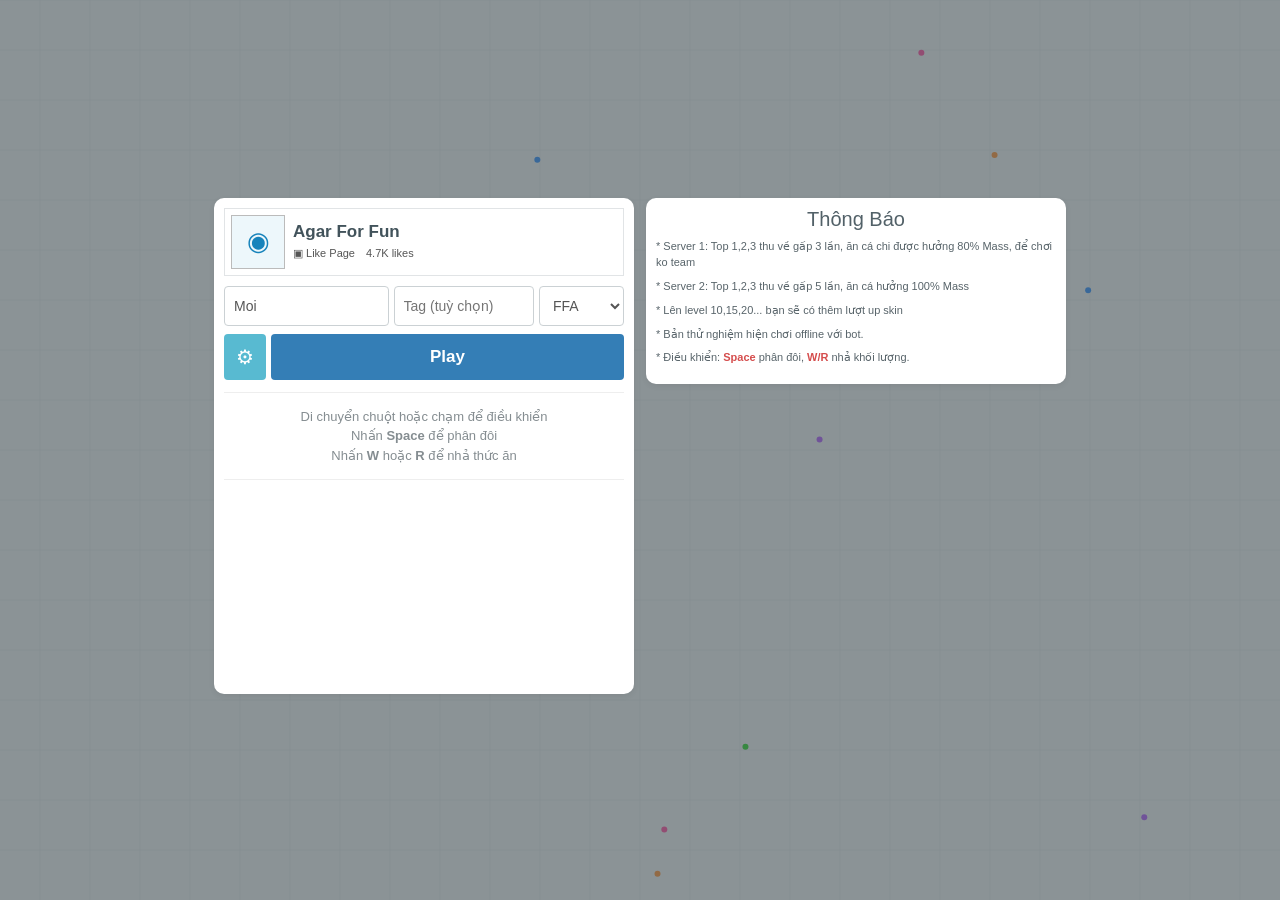
==== index.html @ 969d697c "Add files via upload" ====
<!doctype html>
<html lang="vi">
<head>
<meta charset="utf-8">
<meta name="viewport" content="width=device-width,initial-scale=1,maximum-scale=1,user-scalable=no,viewport-fit=cover">
<meta name="theme-color" content="#eef5f8">
<title>Agar Web — Stage 2</title>
<style>
:root{--blue:#347eb6;--panel:#fff;--line:#d8dfe2;--text:#58646a}
*{box-sizing:border-box}
html,body{margin:0;width:100%;height:100%;overflow:hidden;font-family:Arial,sans-serif;background:#e8eef0;touch-action:none;color:var(--text)}
canvas{position:fixed;inset:0;width:100%;height:100%;display:block;touch-action:none}
#gameHud{position:fixed;inset:0;pointer-events:none;display:none;color:white;text-shadow:0 1px 2px #555}
#leaderboard{position:absolute;top:8px;right:8px;width:150px;background:rgba(95,104,108,.68);padding:8px;text-align:center}
#leaderboard h2{font:20px Georgia,serif;margin:0 0 5px}
#leaderboard ol{margin:0;padding-left:24px;text-align:left;font-size:12px;line-height:1.5;overflow-wrap:anywhere}
#minimap{position:absolute;right:8px;bottom:max(10px,env(safe-area-inset-bottom));width:140px;background:rgba(105,115,119,.7);padding:2px}
#grid{display:grid;grid-template-columns:repeat(4,1fr)}
.cell{height:33px;border:1px solid #ffffff50;display:flex;align-items:center;justify-content:center;position:relative;font-size:11px;color:#fff}
.marker{position:absolute;width:9px;height:9px;border-radius:50%;background:#ff3737;border:1.5px solid white;left:50%;top:50%;transform:translate(-50%,-50%)}
#stats{position:absolute;top:8px;left:8px;background:#56666bb5;padding:8px 10px;font-size:13px}
#help{position:absolute;left:8px;bottom:12px;max-width:55%;background:#56666bb5;padding:7px;font-size:11px;line-height:1.4}
#mobileControls{position:absolute;left:10px;bottom:70px;display:flex;gap:8px;pointer-events:auto}
.gameBtn{border:2px solid #ffffffa8;background:#347ebbd9;color:white;border-radius:50%;width:55px;height:55px;font-size:13px;font-weight:bold;box-shadow:0 2px 7px #0003;touch-action:manipulation}
#menu{position:fixed;inset:0;display:grid;grid-template-columns:minmax(280px,420px) minmax(220px,420px);justify-content:center;align-content:center;gap:12px;padding:16px max(12px,env(safe-area-inset-right)) 16px max(12px,env(safe-area-inset-left));align-items:start;background:rgba(80,88,91,.62);overflow:auto}
.column{min-width:0}
.panel{background:#fff;border-radius:10px;box-shadow:0 2px 6px #0001;margin-bottom:8px;overflow:hidden}
.profile{padding:12px 14px;min-height:145px;position:relative}
.profileTop{display:flex;gap:10px;align-items:center}
.avatar{width:64px;height:64px;border:1px solid #bbb;border-radius:8px;display:grid;place-items:center;background:#fff;color:#333;font-size:9px;text-align:center;padding:4px}
.userName{font-size:14px;font-weight:bold;color:#424b50}
.xp{margin-top:15px;height:30px;background:#168a3d;border:2px solid #6fa879;border-radius:4px;color:white;font-weight:bold;text-align:center;padding:4px;position:relative}
.level{position:absolute;right:2px;top:-8px;color:#333;background:#ffd322;border:2px solid #d3a700;border-radius:50%;width:32px;height:32px;display:grid;place-items:center}
.small{font-size:11px;margin-top:5px}
.skins{padding:10px;max-height:215px;overflow:auto}
.skinList{display:grid;grid-template-columns:repeat(2,minmax(0,1fr));gap:9px}
.skin{border:2px solid transparent;border-radius:9px;padding:5px;background:#fff;display:flex;flex-direction:column;align-items:center;gap:5px;min-width:0;color:#444;font-size:10px;overflow:hidden}
.skin.active{border-color:#31a2d4;background:#e8f8ff}
.skinBall{width:68px;height:68px;border-radius:50%;border:2px solid #ddd;display:grid;place-items:center;color:white;font-weight:bold;text-shadow:0 1px 3px #333;font-size:11px;background:radial-gradient(circle at 35% 30%,#9df7a1,#2e9e4c 58%,#11632b)}
.skin:nth-child(2) .skinBall{background:radial-gradient(circle at 35% 30%,#ffd96a,#db4d26 55%,#501c10)}
.skin:nth-child(3) .skinBall{background:radial-gradient(circle at 35% 30%,#eee,#777 58%,#222)}
.skin:nth-child(4) .skinBall{background:radial-gradient(circle at 35% 30%,#ffb2df,#a33f9b 58%,#51174d)}
.skin:nth-child(5) .skinBall{background:radial-gradient(circle at 35% 30%,#b8ecff,#2873d2 58%,#122c69)}
.skin:nth-child(6) .skinBall{background:radial-gradient(circle at 35% 30%,#fff,#ddd 58%,#999);color:#333;text-shadow:none}
.centerPanel{padding:10px}
.brand{display:flex;align-items:center;gap:8px;border:1px solid #e1e4e6;padding:6px;margin-bottom:10px}
.brandIcon{width:54px;height:54px;border:1px solid #bbb;display:grid;place-items:center;background:#edf7fb;color:#1783bb;font-size:26px}
.brandTitle{font-size:17px;color:#42535b;font-weight:bold}
.like{font-size:11px;color:#555;margin-top:4px}
.formRow{display:flex;gap:5px;margin-bottom:8px}
input,select{width:100%;min-width:0;border:1px solid #cbd1d4;border-radius:4px;background:white;padding:10px 9px;font-size:14px;color:#555}
#name{flex:1.2}#tag{flex:1}
#mode{width:85px}
.iconBtn{width:42px;border:0;border-radius:4px;background:#58bad1;color:white;font-size:20px}
#play{flex:1;border:0;border-radius:4px;background:#347eb6;color:white;font-size:17px;padding:13px;font-weight:bold}
.instructions{text-align:center;border-top:1px solid #eee;border-bottom:1px solid #eee;padding:14px 5px;margin-top:12px;font-size:13px;line-height:1.5;color:#858d91}
.settingsPanel{display:none;border-top:1px solid #eee;border-bottom:1px solid #eee;padding:12px 10px;margin-top:12px;color:#626b70;font-size:13px;background:#fff}
.settingsPanel.show{display:block}
.settingsOptions{display:grid;grid-template-columns:repeat(3,minmax(0,1fr));gap:12px 8px}.settingOption{display:flex;align-items:center;gap:5px;white-space:nowrap;font-size:12px}.settingOption input{width:15px;height:15px;min-width:15px;margin:0;accent-color:#347eb6}.instructions.hide{display:none}
.settingOption{display:flex;align-items:center;gap:5px;white-space:nowrap;font-size:12px}
.settingOption input{width:15px;height:15px;min-width:15px;margin:0;accent-color:#347eb6}
.instructions.hide{display:none}
#grid{position:relative}
#minimap{position:absolute}
#minimap>.marker{position:absolute;z-index:5;pointer-events:none;border-radius:50%;background:#ff3737;border:1.5px solid white}
.adMock{height:190px;margin-top:14px;background:#fff;border:0;display:block;position:relative;overflow:hidden}
.notice{padding:10px 10px;min-height:0}
.notice h2{text-align:center;font-size:20px;font-weight:normal;margin:0 0 8px;color:#526168}
.notice p{font-size:11px;line-height:1.45;margin:0 0 8px}
.notice b{color:#d54d4d}
#toast{position:fixed;left:50%;top:12px;transform:translateX(-50%);background:#222d;color:white;padding:9px 14px;border-radius:8px;display:none;z-index:10;font-size:13px}
@media(max-width:700px){
 #menu{grid-template-columns:minmax(0,1.1fr) minmax(0,.9fr);gap:6px;padding:8px;align-content:center;align-items:start}
 #menu .rightColumn{grid-column:auto}
 .centerPanel{padding:8px}.brand{gap:6px;padding:5px}.brandIcon{width:38px;height:38px;font-size:20px}.brandTitle{font-size:14px}
 .like{font-size:9px}input,select{font-size:12px;padding:9px 6px}#mode{width:68px}
 #play{font-size:15px;padding:11px}.iconBtn{width:35px}
 .instructions{font-size:11px;padding:10px 3px;margin-top:8px}.settingsPanel{padding:10px 6px;margin-top:8px}.settingsOptions{gap:9px 4px}.settingOption{font-size:10px;gap:3px}.settingOption input{width:13px;height:13px;min-width:13px}
 .adMock{height:120px;margin-top:10px}
 .rightColumn .notice{min-height:0;padding:8px}
 .notice h2{font-size:16px;margin-bottom:6px}.notice p{font-size:10px;line-height:1.35;margin-bottom:6px}
 #leaderboard{width:125px}#leaderboard h2{font-size:17px}#leaderboard ol{font-size:11px}
 #minimap{width:124px}.cell{height:29px;font-size:10px}
}
@media(max-width:390px){
 #menu{grid-template-columns:minmax(0,1.1fr) minmax(0,.9fr);gap:6px;padding:8px;align-content:center}
 .notice p{font-size:10px}
}
</style>
</head>
<body>
<canvas id="game"></canvas>
<div id="menu">
 <div class="column centerColumn">
  <section class="panel centerPanel">
   <div class="brand"><div class="brandIcon">◉</div><div><div class="brandTitle">Agar For Fun</div><div class="like">▣ Like Page　4.7K likes</div></div></div>
   <div class="formRow"><input id="name" maxlength="18" placeholder="Tên người chơi" value=""><input id="tag" maxlength="8" placeholder="Tag (tuỳ chọn)"><select id="mode"><option value="FFA">FFA</option><option value="Teams">Teams</option><option value="Experimental">Experimental</option></select></div>
   <div class="formRow"><button class="iconBtn" id="settings" title="Cài đặt">⚙</button><button id="play">Play</button></div>
   <div class="instructions" id="instructions">Di chuyển chuột hoặc chạm để điều khiển<br>Nhấn <b>Space</b> để phân đôi<br>Nhấn <b>W</b> hoặc <b>R</b> để nhả thức ăn</div>
   <div class="settingsPanel" id="settingsPanel">
    <div class="settingsOptions">
     <label class="settingOption"><input type="checkbox" id="noSkins" checked> No skins</label>
     <label class="settingOption"><input type="checkbox" id="noNames"> No names</label>
     <label class="settingOption"><input type="checkbox" id="noColors"> No colors</label>
     <label class="settingOption"><input type="checkbox" id="showMass" checked> Show mass</label>
     <label class="settingOption"><input type="checkbox" id="darkTheme"> Dark theme</label>
     <label class="settingOption"><input type="checkbox" id="skipStats" checked> Skip stats</label>
    </div>
   </div>
   <div class="adMock" aria-label="Khu vực để trống"></div>
  </section>
 </div>
 <div class="column rightColumn">
  <section class="panel notice"><h2>Thông Báo</h2>
   <p>* Server 1: Top 1,2,3 thu về gấp 3 lần, ăn cá chi được hưởng 80% Mass, để chơi ko team</p>
   <p>* Server 2: Top 1,2,3 thu về gấp 5 lần, ăn cá hưởng 100% Mass</p>
   <p>* Lên level 10,15,20... bạn sẽ có thêm lượt up skin</p>
   <p>* Bản thử nghiệm hiện chơi offline với bot.</p>
   <p>* Điều khiển: <b>Space</b> phân đôi, <b>W/R</b> nhả khối lượng.</p>
  </section>
 </div>
</div>
<div id="gameHud">
 <div id="stats">Khối lượng: <b id="mass">100</b></div>
 <section id="leaderboard"><h2>Leaderboard</h2><ol id="leaders"></ol></section>
 <section id="minimap"><div id="grid"></div></section>
 <div id="help">Chạm để di chuyển · Space: phân đôi · W/R: nhả thức ăn</div>
 <div id="mobileControls"><button class="gameBtn" id="splitBtn">SPLIT<br>␣</button><button class="gameBtn" id="ejectBtn">EJECT<br>W/R</button></div>
</div>
<div id="toast"></div>
<script>
(()=>{'use strict';
const canvas=document.querySelector('#game'),ctx=canvas.getContext('2d');
const menu=document.querySelector('#menu'),hud=document.querySelector('#gameHud'),playBtn=document.querySelector('#play');
const nameInput=document.querySelector('#name'),tagInput=document.querySelector('#tag'),modeInput=document.querySelector('#mode');
const massLabel=document.querySelector('#mass'),leaders=document.querySelector('#leaders'),grid=document.querySelector('#grid'),toast=document.querySelector('#toast');
const WORLD={w:6000,h:6000},COLORS=['#12d91a','#1685ff','#ff3d9a','#ff8a22','#a64dff','#00c6d7','#f04c4c','#f0c62e'];
const SKINS=['#39b54a','#e65a22','#777777','#bb50ad','#287bd5','#e9edf0'];
let W=innerWidth,H=innerHeight,dpr=1,running=false,dead=false,last=0,raf=0,skin=0,playerName='Moi',mode='FFA';
let cells=[],foods=[],bots=[],camera={x:3000,y:3000},target={x:3000,y:3000},ejected=[];
let noNames=false,noColors=false,noSkins=true,showMass=true,darkTheme=false,skipStats=true;
const rand=(a,b)=>a+Math.random()*(b-a),clamp=(v,a,b)=>Math.max(a,Math.min(b,v)),dist=(a,b)=>Math.hypot(a.x-b.x,a.y-b.y);
function resize(){dpr=Math.min(devicePixelRatio||1,2);W=innerWidth;H=innerHeight;canvas.width=Math.round(W*dpr);canvas.height=Math.round(H*dpr);canvas.style.width=W+'px';canvas.style.height=H+'px'}addEventListener('resize',resize);resize();
for(let r=0;r<4;r++)for(let c=0;c<4;c++){const el=document.createElement('div');el.className='cell';el.textContent=String.fromCharCode(65+r)+(c+1);grid.appendChild(el)}const mapCells=[...grid.children];
function cell(name,x,y,r,color,owner='bot'){return {id:Math.random().toString(36).slice(2),name,x,y,r,color,owner,vx:0,vy:0,tx:x,ty:y,think:0,splitCooldown:0}}
function startGame(){
 playerName=(nameInput.value.trim()||'Moi')+(tagInput.value.trim()?' '+tagInput.value.trim():'');mode=modeInput.value;
 cells=[cell(playerName,WORLD.w/2,WORLD.h/2,25,SKINS[skin],'player')];
 target={x:cells[0].x+250,y:cells[0].y};
 foods=Array.from({length:1400},()=>({x:rand(15,WORLD.w-15),y:rand(15,WORLD.h-15),r:rand(2.2,4),color:COLORS[Math.floor(Math.random()*COLORS.length)]}));
 const names=['chip beo','Ju mbo 1','thần nào giết','naruto','thuy','An unnamed cell','Thu Hồ','AFK','Uchiha','Hero','Béo ú','123','Tung An','Mori','No name','again5','Tài e'];
 bots=names.map((n,i)=>cell(n,rand(100,WORLD.w-100),rand(100,WORLD.h-100),rand(15,48),COLORS[i%COLORS.length]));
 ejected=[];camera={x:cells[0].x,y:cells[0].y};dead=false;running=true;menu.style.display='none';hud.style.display='block';last=0;cancelAnimationFrame(raf);raf=requestAnimationFrame(frame);
}
function playerMass(){return cells.reduce((s,c)=>s+c.r*c.r,0)}
function mainCell(){return cells.reduce((a,b)=>a.r>b.r?a:b,cells[0])}
function moveTarget(e){const rect=canvas.getBoundingClientRect();let x=e.clientX-rect.left,y=e.clientY-rect.top;const c=mainCell();target.x=clamp(c.x+x-W/2,0,WORLD.w);target.y=clamp(c.y+y-H/2,0,WORLD.h)}
canvas.addEventListener('pointerdown',e=>{if(running){canvas.setPointerCapture?.(e.pointerId);moveTarget(e)}});
canvas.addEventListener('pointermove',e=>{if(running&&e.buttons)moveTarget(e)});
function speed(c){return Math.max(1.05,4.3/Math.pow(c.r/25,.42))}
function steer(c,tx,ty,dt){let dx=tx-c.x,dy=ty-c.y,d=Math.hypot(dx,dy);if(d>1){const step=Math.min(d,speed(c)*dt*.065);c.x+=dx/d*step;c.y+=dy/d*step}c.x=clamp(c.x,c.r,WORLD.w-c.r);c.y=clamp(c.y,c.r,WORLD.h-c.r)}
function splitCells(){
 if(!running)return;
 const fresh=[];
 for(const c of cells){
  if(c.r<18||cells.length+fresh.length>=16||c.splitCooldown>0)continue;
  const angle=Math.atan2(target.y-c.y,target.x-c.x),nr=c.r/Math.sqrt(2);
  c.r=nr;c.splitCooldown=650;
  const n=cell(c.name,c.x+Math.cos(angle)*(nr+3),c.y+Math.sin(angle)*(nr+3),nr,c.color,'player');
  n.vx=Math.cos(angle)*13;n.vy=Math.sin(angle)*13;n.tx=target.x;n.ty=target.y;n.splitCooldown=1800;fresh.push(n);
 }
 cells.push(...fresh);if(fresh.length)showToast('Đã phân đôi '+fresh.length+' tế bào');
}
function ejectMass(){
 if(!running)return;
 for(const c of cells){
  if(c.r<20)continue;
  const angle=Math.atan2(target.y-c.y,target.x-c.x),nr=Math.sqrt(Math.max(25,c.r*c.r-1.5));
  c.r=nr;
  const m={x:c.x+Math.cos(angle)*(c.r+8),y:c.y+Math.sin(angle)*(c.r+8),r:5,color:c.color,vx:Math.cos(angle)*9,vy:Math.sin(angle)*9,life:8000};
  ejected.push(m);
 }
}
function showToast(msg){toast.textContent=msg;toast.style.display='block';clearTimeout(showToast.t);showToast.t=setTimeout(()=>toast.style.display='none',1300)}
addEventListener('keydown',e=>{if(e.code==='Space'&&running){e.preventDefault();splitCells()}else if((e.key.toLowerCase()==='w'||e.key.toLowerCase()==='r')&&running){e.preventDefault();ejectMass()}});
document.querySelector('#splitBtn').addEventListener('click',splitCells);document.querySelector('#ejectBtn').addEventListener('click',ejectMass);
function botAI(dt){for(const b of bots){b.think-=dt;if(b.think<=0){b.think=rand(350,1200);let threat=null;for(const p of cells)if(dist(b,p)<600&&p.r>b.r*1.12){threat=p;break}
 if(threat){b.tx=clamp(b.x+(b.x-threat.x)*1.5,0,WORLD.w);b.ty=clamp(b.y+(b.y-threat.y)*1.5,0,WORLD.h)}
 else {let prey=cells.find(p=>dist(b,p)<650&&b.r>p.r*1.15);if(prey){b.tx=prey.x;b.ty=prey.y}else{b.tx=clamp(b.x+rand(-450,450),0,WORLD.w);b.ty=clamp(b.y+rand(-450,450),0,WORLD.h)}}}
 steer(b,b.tx,b.ty,dt);
 for(let i=foods.length-1;i>=0;i--)if(dist(b,foods[i])<b.r+foods[i].r){b.r=Math.sqrt(b.r*b.r+foods[i].r*foods[i].r*.7);foods.splice(i,1)}
 }}
function collisions(){
 for(const c of cells){
  for(let i=foods.length-1;i>=0;i--)if(dist(c,foods[i])<c.r+foods[i].r){c.r=Math.sqrt(c.r*c.r+foods[i].r*foods[i].r*.9);foods.splice(i,1)}
  for(let i=ejected.length-1;i>=0;i--)if(dist(c,ejected[i])<c.r+ejected[i].r&&ejected[i].owner!==c.id){c.r=Math.sqrt(c.r*c.r+ejected[i].r*ejected[i].r*.5);ejected.splice(i,1)}
 }
 for(let i=bots.length-1;i>=0;i--){const b=bots[i];for(let j=cells.length-1;j>=0;j--){const c=cells[j];if(dist(c,b)<Math.max(c.r,b.r)*.78){if(c.r>b.r*1.12){c.r=Math.sqrt(c.r*c.r+b.r*b.r*.7);bots.splice(i,1);bots.push(cell('Bot '+Math.floor(rand(10,99)),rand(100,WORLD.w-100),rand(100,WORLD.h-100),rand(15,35),COLORS[Math.floor(Math.random()*COLORS.length)]));break}else if(b.r>c.r*1.12){if(cells.length===1){running=false;dead=true;menu.style.display='grid';hud.style.display='none';document.querySelector('.notice h2').textContent='Bạn đã bị nuốt!';showToast('Bị bot lớn hơn nuốt — nhấn Play để chơi lại');return}else{cells.splice(j,1);break}}}}}
 if(foods.length<1050)for(let i=0;i<250;i++)foods.push({x:rand(15,WORLD.w-15),y:rand(15,WORLD.h-15),r:rand(2,4),color:COLORS[Math.floor(Math.random()*COLORS.length)]});
}
function update(dt){
 const c=mainCell();for(const p of cells){p.splitCooldown=Math.max(0,p.splitCooldown-dt);let tx=target.x,ty=target.y;
 if(p!==c){const a=Math.atan2(target.y-p.y,target.x-p.x);tx=target.x-Math.cos(a)*p.r*.3;ty=target.y-Math.sin(a)*p.r*.3}
 steer(p,tx,ty,dt);if(Math.hypot(p.vx,p.vy)>.25){p.x=clamp(p.x+p.vx*dt*.06,p.r,WORLD.w-p.r);p.y=clamp(p.y+p.vy*dt*.06,p.r,WORLD.h-p.r);p.vx*=.94;p.vy*=.94}}
 botAI(dt);
 for(let i=ejected.length-1;i>=0;i--){const m=ejected[i];m.x+=m.vx*dt*.06;m.y+=m.vy*dt*.06;m.vx*=.97;m.vy*=.97;m.life-=dt;if(m.life<=0)ejected.splice(i,1)}
 collisions();
 const avgX=cells.reduce((s,p)=>s+p.x,0)/cells.length,avgY=cells.reduce((s,p)=>s+p.y,0)/cells.length;
 camera.x+=(avgX-camera.x)*.12;camera.y+=(avgY-camera.y)*.12;
}
function drawCell(c){
 const x=c.x-camera.x+W/2,y=c.y-camera.y+H/2;if(x<-c.r||x>W+c.r||y<-c.r||y>H+c.r)return;
 ctx.beginPath();ctx.arc(x,y,c.r,0,Math.PI*2);ctx.fillStyle=window.agarNoColors?'#48a7d8':(window.agarNoSkins&&c.owner==='player'?'#2585ff':c.color);ctx.fill();ctx.lineWidth=2;ctx.strokeStyle='rgba(255,255,255,.9)';ctx.stroke();
 if(!window.agarNoNames){ctx.fillStyle='white';ctx.textAlign='center';ctx.textBaseline='middle';ctx.font=`bold ${Math.max(9,Math.min(18,c.r*.43))}px Arial`;ctx.fillText(c.name,x,y)}
 if(document.querySelector('#showMass')?.checked && c.owner==='player'){ctx.fillStyle='white';ctx.textAlign='center';ctx.textBaseline='middle';ctx.font=`${Math.max(8,Math.min(12,c.r*.28))}px Arial`;ctx.fillText(Math.round(c.r*c.r),x,y+c.r*.42)}
}
function updateUI(){
 mapCells.forEach((el,i)=>{el.textContent=String.fromCharCode(65+Math.floor(i/4))+(i%4+1)});
 let dot=grid.querySelector('.marker');
 if(!dot){dot=document.createElement('span');dot.className='marker';grid.appendChild(dot)}
 // Marker glides continuously across the minimap instead of jumping cell-to-cell.
 dot.style.left=(clamp(camera.x/WORLD.w,0,1)*100)+'%';
 dot.style.top=(clamp(camera.y/WORLD.h,0,1)*100)+'%';
 massLabel.textContent=Math.round(playerMass());
 const ranked=[...cells,...bots].sort((a,b)=>b.r-a.r).slice(0,10);
 leaders.innerHTML=ranked.map(c=>`<li>${c.name.replace(/[&<>"]/g,'')} — ${Math.round(c.r*c.r)}</li>`).join('');
}
function draw(){
 ctx.setTransform(dpr,0,0,dpr,0,0);ctx.clearRect(0,0,W,H);ctx.fillStyle='#eef5f8';ctx.fillRect(0,0,W,H);
 const left=camera.x-W/2,top=camera.y-H/2;
 ctx.strokeStyle='#dfe9ed';ctx.lineWidth=1;
 for(let x=Math.floor(left/50)*50;x<left+W;x+=50){ctx.beginPath();ctx.moveTo(x-left,0);ctx.lineTo(x-left,H);ctx.stroke()}
 for(let y=Math.floor(top/50)*50;y<top+H;y+=50){ctx.beginPath();ctx.moveTo(0,y-top);ctx.lineTo(W,y-top);ctx.stroke()}
 ctx.strokeStyle='#cbdde3';ctx.lineWidth=3;ctx.strokeRect(-left,-top,WORLD.w,WORLD.h);
 for(const f of foods){const x=f.x-camera.x+W/2,y=f.y-camera.y+H/2;if(x>-6&&x<W+6&&y>-6&&y<H+6){ctx.beginPath();ctx.arc(x,y,f.r,0,Math.PI*2);ctx.fillStyle=f.color;ctx.fill()}}
 for(const m of ejected){const x=m.x-camera.x+W/2,y=m.y-camera.y+H/2;ctx.beginPath();ctx.arc(x,y,m.r,0,Math.PI*2);ctx.fillStyle=m.color;ctx.fill()}
 bots.forEach(drawCell);cells.forEach(drawCell);
}
function frame(now){raf=requestAnimationFrame(frame);const dt=Math.min(50,now-(last||now));last=now;if(running)update(dt);draw();if(running)updateUI()}
playBtn.addEventListener('click',startGame);
const settingsPanel=document.querySelector('#settingsPanel'),instructions=document.querySelector('#instructions');
document.querySelector('#settings').addEventListener('click',()=>{
 const open=!settingsPanel.classList.contains('show');
 settingsPanel.classList.toggle('show',open);
 instructions.classList.toggle('hide',open);
});
document.querySelector('#noNames').addEventListener('change',e=>{noNames=e.target.checked});
document.querySelector('#noColors').addEventListener('change',e=>{noColors=e.target.checked});
document.querySelector('#showMass').addEventListener('change',e=>{showMass=e.target.checked;document.querySelector('#stats').style.display=showMass?'block':'none'});
document.querySelector('#darkTheme').addEventListener('change',e=>{
 darkTheme=e.target.checked;
 document.body.style.background=darkTheme?'#263238':'#e8eef0';
 canvas.style.background=darkTheme?'#263238':'transparent';
});
document.querySelector('#noSkins').addEventListener('change',e=>{noSkins=e.target.checked});
document.querySelector('#skipStats').addEventListener('change',e=>{skipStats=e.target.checked});
nameInput.value='Moi';
camera={x:WORLD.w/2,y:WORLD.h/2};foods=Array.from({length:350},()=>({x:rand(0,WORLD.w),y:rand(0,WORLD.h),r:3,color:COLORS[Math.floor(Math.random()*COLORS.length)]}));draw();raf=requestAnimationFrame(frame);
})();
</script>
</body>
</html>
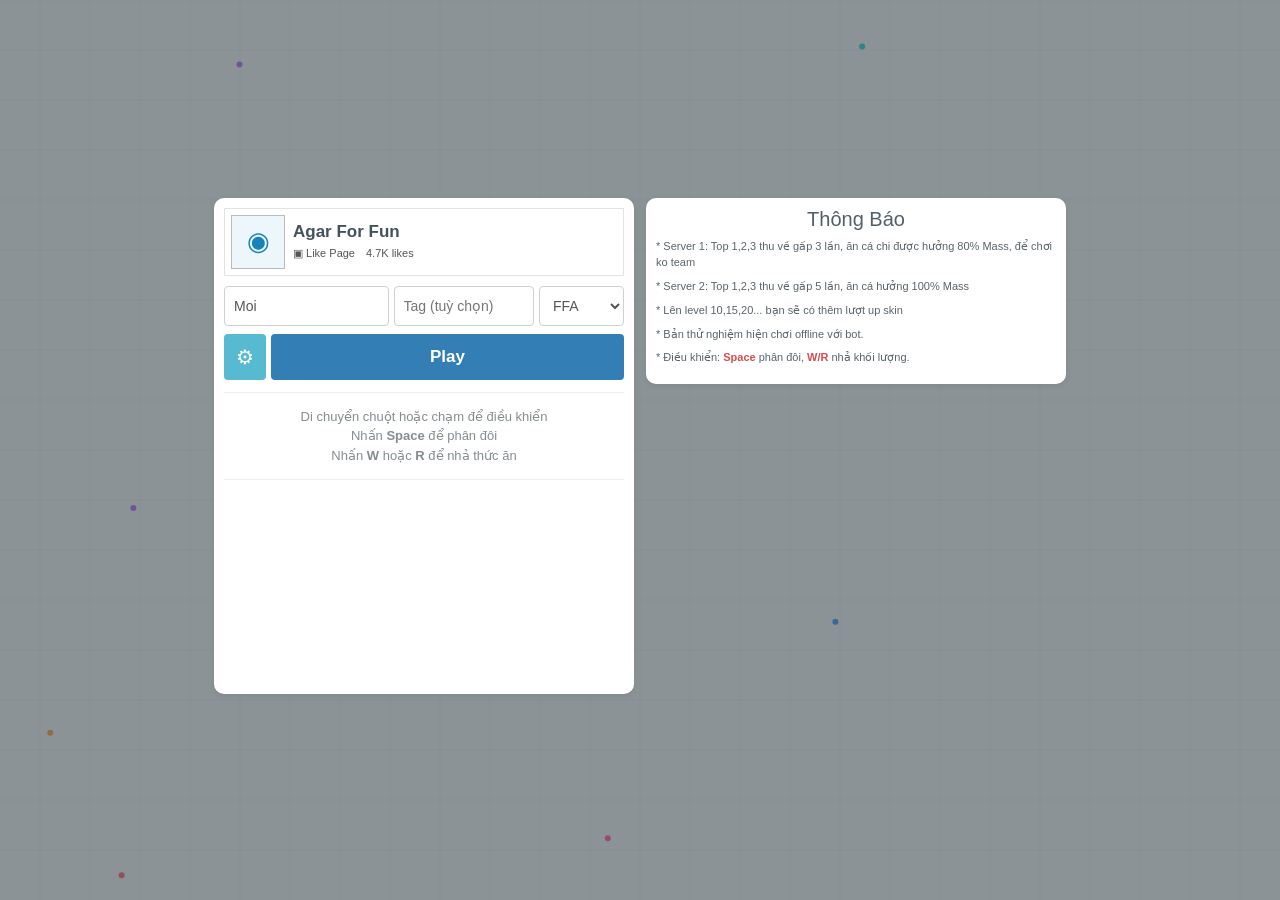
==== commit e874c8d5: "Add files via upload" ====
--- a/index.html
+++ b/index.html
@@ -121,7 +121,7 @@
  </div>
 </div>
 <div id="gameHud">
- <div id="stats">Khối lượng: <b id="mass">100</b></div>
+ <div id="stats">Score: <b id="mass">20</b></div>
  <section id="leaderboard"><h2>Leaderboard</h2><ol id="leaders"></ol></section>
  <section id="minimap"><div id="grid"></div></section>
  <div id="help">Chạm để di chuyển · Space: phân đôi · W/R: nhả thức ăn</div>
@@ -139,20 +139,21 @@
 let W=innerWidth,H=innerHeight,dpr=1,running=false,dead=false,last=0,raf=0,skin=0,playerName='Moi',mode='FFA';
 let cells=[],foods=[],bots=[],camera={x:3000,y:3000},target={x:3000,y:3000},ejected=[];
 let noNames=false,noColors=false,noSkins=true,showMass=true,darkTheme=false,skipStats=true;
+let bestScore=0;try{bestScore=Number(localStorage.getItem('agarBestScore')||0)||0}catch(e){}
 const rand=(a,b)=>a+Math.random()*(b-a),clamp=(v,a,b)=>Math.max(a,Math.min(b,v)),dist=(a,b)=>Math.hypot(a.x-b.x,a.y-b.y);
 function resize(){dpr=Math.min(devicePixelRatio||1,2);W=innerWidth;H=innerHeight;canvas.width=Math.round(W*dpr);canvas.height=Math.round(H*dpr);canvas.style.width=W+'px';canvas.style.height=H+'px'}addEventListener('resize',resize);resize();
 for(let r=0;r<4;r++)for(let c=0;c<4;c++){const el=document.createElement('div');el.className='cell';el.textContent=String.fromCharCode(65+r)+(c+1);grid.appendChild(el)}const mapCells=[...grid.children];
 function cell(name,x,y,r,color,owner='bot'){return {id:Math.random().toString(36).slice(2),name,x,y,r,color,owner,vx:0,vy:0,tx:x,ty:y,think:0,splitCooldown:0}}
 function startGame(){
  playerName=(nameInput.value.trim()||'Moi')+(tagInput.value.trim()?' '+tagInput.value.trim():'');mode=modeInput.value;
- cells=[cell(playerName,WORLD.w/2,WORLD.h/2,25,SKINS[skin],'player')];
+ cells=[cell(playerName,WORLD.w/2,WORLD.h/2,Math.sqrt(20)*2,SKINS[skin],'player')];
  target={x:cells[0].x+250,y:cells[0].y};
  foods=Array.from({length:1400},()=>({x:rand(15,WORLD.w-15),y:rand(15,WORLD.h-15),r:rand(2.2,4),color:COLORS[Math.floor(Math.random()*COLORS.length)]}));
  const names=['chip beo','Ju mbo 1','thần nào giết','naruto','thuy','An unnamed cell','Thu Hồ','AFK','Uchiha','Hero','Béo ú','123','Tung An','Mori','No name','again5','Tài e'];
  bots=names.map((n,i)=>cell(n,rand(100,WORLD.w-100),rand(100,WORLD.h-100),rand(15,48),COLORS[i%COLORS.length]));
  ejected=[];camera={x:cells[0].x,y:cells[0].y};dead=false;running=true;menu.style.display='none';hud.style.display='block';last=0;cancelAnimationFrame(raf);raf=requestAnimationFrame(frame);
 }
-function playerMass(){return cells.reduce((s,c)=>s+c.r*c.r,0)}
+function playerMass(){return cells.reduce((s,c)=>s+c.r*c.r/4,0)}
 function mainCell(){return cells.reduce((a,b)=>a.r>b.r?a:b,cells[0])}
 function moveTarget(e){const rect=canvas.getBoundingClientRect();let x=e.clientX-rect.left,y=e.clientY-rect.top;const c=mainCell();target.x=clamp(c.x+x-W/2,0,WORLD.w);target.y=clamp(c.y+y-H/2,0,WORLD.h)}
 canvas.addEventListener('pointerdown',e=>{if(running){canvas.setPointerCapture?.(e.pointerId);moveTarget(e)}});
@@ -210,9 +211,9 @@
 }
 function drawCell(c){
  const x=c.x-camera.x+W/2,y=c.y-camera.y+H/2;if(x<-c.r||x>W+c.r||y<-c.r||y>H+c.r)return;
- ctx.beginPath();ctx.arc(x,y,c.r,0,Math.PI*2);ctx.fillStyle=window.agarNoColors?'#48a7d8':(window.agarNoSkins&&c.owner==='player'?'#2585ff':c.color);ctx.fill();ctx.lineWidth=2;ctx.strokeStyle='rgba(255,255,255,.9)';ctx.stroke();
- if(!window.agarNoNames){ctx.fillStyle='white';ctx.textAlign='center';ctx.textBaseline='middle';ctx.font=`bold ${Math.max(9,Math.min(18,c.r*.43))}px Arial`;ctx.fillText(c.name,x,y)}
- if(document.querySelector('#showMass')?.checked && c.owner==='player'){ctx.fillStyle='white';ctx.textAlign='center';ctx.textBaseline='middle';ctx.font=`${Math.max(8,Math.min(12,c.r*.28))}px Arial`;ctx.fillText(Math.round(c.r*c.r),x,y+c.r*.42)}
+ ctx.beginPath();ctx.arc(x,y,c.r,0,Math.PI*2);ctx.fillStyle=noColors?'#ffffff':(noSkins&&c.owner==='player'?'#2585ff':c.color);ctx.fill();ctx.lineWidth=2;ctx.strokeStyle='rgba(255,255,255,.9)';ctx.stroke();
+ if(!noNames){ctx.fillStyle=darkTheme?'#222':'#ffffff';ctx.textAlign='center';ctx.textBaseline='middle';ctx.font=`bold ${Math.max(9,Math.min(18,c.r*.43))}px Arial`;ctx.lineWidth=2;ctx.strokeStyle=darkTheme?'rgba(255,255,255,.8)':'rgba(0,0,0,.35)';ctx.strokeText(c.name,x,y);ctx.fillText(c.name,x,y)}
+ if(showMass && c.owner==='player'){ctx.fillStyle=darkTheme?'#222':'#ffffff';ctx.textAlign='center';ctx.textBaseline='middle';ctx.font=`bold ${Math.max(9,Math.min(18,c.r*.43))}px Arial`;ctx.lineWidth=2;ctx.strokeStyle=darkTheme?'rgba(255,255,255,.8)':'rgba(0,0,0,.4)';ctx.strokeText(Math.round(c.r*c.r/4),x,y);ctx.fillText(Math.round(c.r*c.r/4),x,y)}
 }
 function updateUI(){
  mapCells.forEach((el,i)=>{el.textContent=String.fromCharCode(65+Math.floor(i/4))+(i%4+1)});
@@ -221,17 +222,17 @@
  // Marker glides continuously across the minimap instead of jumping cell-to-cell.
  dot.style.left=(clamp(camera.x/WORLD.w,0,1)*100)+'%';
  dot.style.top=(clamp(camera.y/WORLD.h,0,1)*100)+'%';
- massLabel.textContent=Math.round(playerMass());
+ const currentScore=Math.round(playerMass());massLabel.textContent=Math.max(bestScore,currentScore);if(currentScore>bestScore){bestScore=currentScore;try{localStorage.setItem('agarBestScore',String(bestScore))}catch(e){}}
  const ranked=[...cells,...bots].sort((a,b)=>b.r-a.r).slice(0,10);
  leaders.innerHTML=ranked.map(c=>`<li>${c.name.replace(/[&<>"]/g,'')} — ${Math.round(c.r*c.r)}</li>`).join('');
 }
 function draw(){
- ctx.setTransform(dpr,0,0,dpr,0,0);ctx.clearRect(0,0,W,H);ctx.fillStyle='#eef5f8';ctx.fillRect(0,0,W,H);
+ ctx.setTransform(dpr,0,0,dpr,0,0);ctx.clearRect(0,0,W,H);ctx.fillStyle=darkTheme?'#111820':'#eef5f8';ctx.fillRect(0,0,W,H);
  const left=camera.x-W/2,top=camera.y-H/2;
- ctx.strokeStyle='#dfe9ed';ctx.lineWidth=1;
+ ctx.strokeStyle=darkTheme?'#28343e':'#dfe9ed';ctx.lineWidth=1;
  for(let x=Math.floor(left/50)*50;x<left+W;x+=50){ctx.beginPath();ctx.moveTo(x-left,0);ctx.lineTo(x-left,H);ctx.stroke()}
  for(let y=Math.floor(top/50)*50;y<top+H;y+=50){ctx.beginPath();ctx.moveTo(0,y-top);ctx.lineTo(W,y-top);ctx.stroke()}
- ctx.strokeStyle='#cbdde3';ctx.lineWidth=3;ctx.strokeRect(-left,-top,WORLD.w,WORLD.h);
+ ctx.strokeStyle=darkTheme?'#42505c':'#cbdde3';ctx.lineWidth=3;ctx.strokeRect(-left,-top,WORLD.w,WORLD.h);
  for(const f of foods){const x=f.x-camera.x+W/2,y=f.y-camera.y+H/2;if(x>-6&&x<W+6&&y>-6&&y<H+6){ctx.beginPath();ctx.arc(x,y,f.r,0,Math.PI*2);ctx.fillStyle=f.color;ctx.fill()}}
  for(const m of ejected){const x=m.x-camera.x+W/2,y=m.y-camera.y+H/2;ctx.beginPath();ctx.arc(x,y,m.r,0,Math.PI*2);ctx.fillStyle=m.color;ctx.fill()}
  bots.forEach(drawCell);cells.forEach(drawCell);
@@ -244,13 +245,15 @@
  settingsPanel.classList.toggle('show',open);
  instructions.classList.toggle('hide',open);
 });
-document.querySelector('#noNames').addEventListener('change',e=>{noNames=e.target.checked});
-document.querySelector('#noColors').addEventListener('change',e=>{noColors=e.target.checked});
-document.querySelector('#showMass').addEventListener('change',e=>{showMass=e.target.checked;document.querySelector('#stats').style.display=showMass?'block':'none'});
+document.querySelector('#noNames').addEventListener('change',e=>{noNames=e.target.checked;});
+document.querySelector('#noColors').addEventListener('change',e=>{noColors=e.target.checked;});
+document.querySelector('#showMass').addEventListener('change',e=>{showMass=e.target.checked;});
 document.querySelector('#darkTheme').addEventListener('change',e=>{
  darkTheme=e.target.checked;
- document.body.style.background=darkTheme?'#263238':'#e8eef0';
- canvas.style.background=darkTheme?'#263238':'transparent';
+ document.body.style.background=darkTheme?'#111820':'#e8eef0';
+ canvas.style.background='transparent';
+ document.querySelector('#stats').style.background=darkTheme?'rgba(235,240,245,.85)':'#56666bb5';
+ document.querySelector('#stats').style.color=darkTheme?'#18212a':'white';
 });
 document.querySelector('#noSkins').addEventListener('change',e=>{noSkins=e.target.checked});
 document.querySelector('#skipStats').addEventListener('change',e=>{skipStats=e.target.checked});
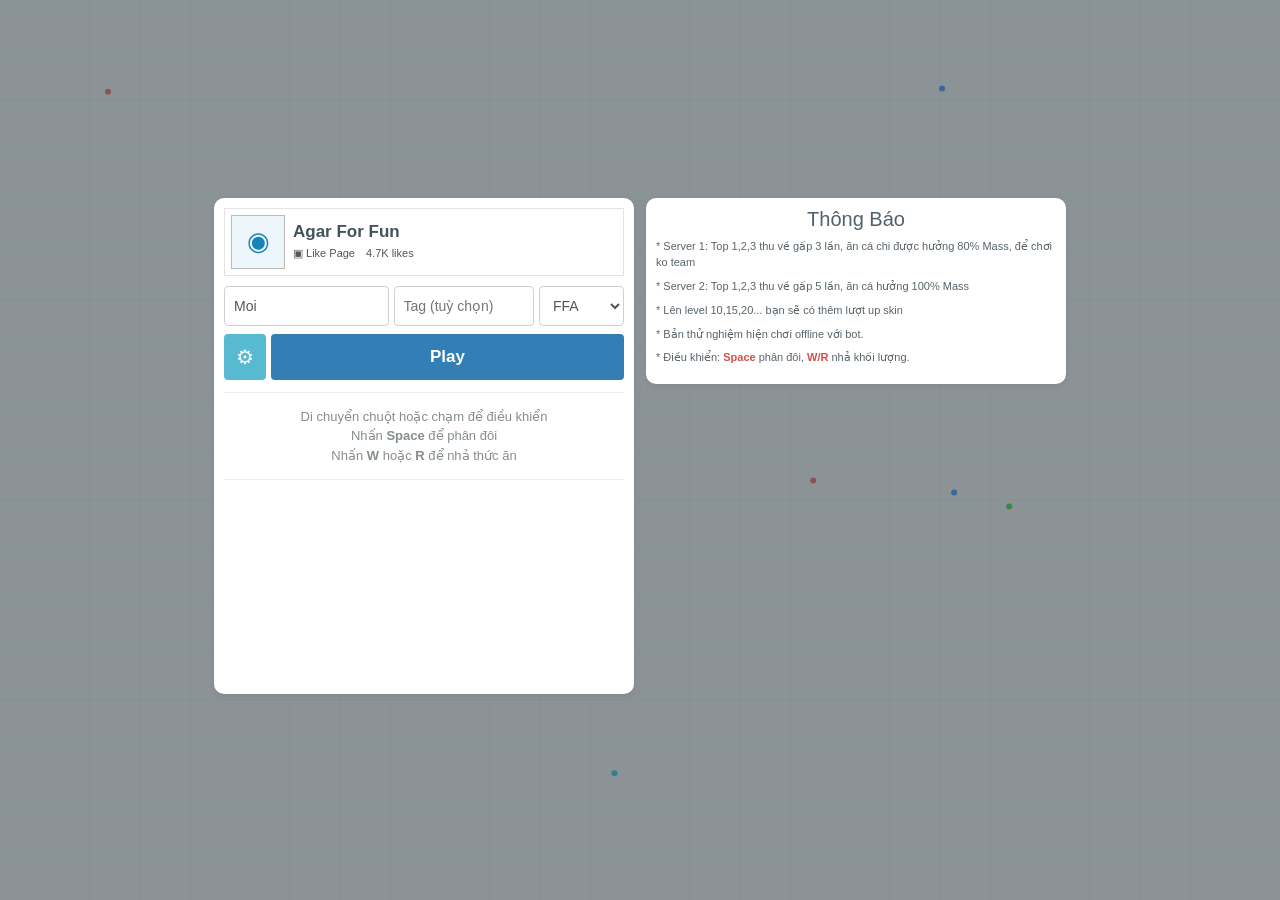
==== commit 97ee2c99: "Add files via upload" ====
--- a/index.html
+++ b/index.html
@@ -146,14 +146,14 @@
 function cell(name,x,y,r,color,owner='bot'){return {id:Math.random().toString(36).slice(2),name,x,y,r,color,owner,vx:0,vy:0,tx:x,ty:y,think:0,splitCooldown:0}}
 function startGame(){
  playerName=(nameInput.value.trim()||'Moi')+(tagInput.value.trim()?' '+tagInput.value.trim():'');mode=modeInput.value;
- cells=[cell(playerName,WORLD.w/2,WORLD.h/2,Math.sqrt(20)*2,SKINS[skin],'player')];
+ cells=[cell(playerName,WORLD.w/2,WORLD.h/2,20,SKINS[skin],'player')]; // Starting cell is visually the size of a 100-mass cell, while displayed mass starts at 20.
  target={x:cells[0].x+250,y:cells[0].y};
  foods=Array.from({length:1400},()=>({x:rand(15,WORLD.w-15),y:rand(15,WORLD.h-15),r:rand(2.2,4),color:COLORS[Math.floor(Math.random()*COLORS.length)]}));
  const names=['chip beo','Ju mbo 1','thần nào giết','naruto','thuy','An unnamed cell','Thu Hồ','AFK','Uchiha','Hero','Béo ú','123','Tung An','Mori','No name','again5','Tài e'];
  bots=names.map((n,i)=>cell(n,rand(100,WORLD.w-100),rand(100,WORLD.h-100),rand(15,48),COLORS[i%COLORS.length]));
  ejected=[];camera={x:cells[0].x,y:cells[0].y};dead=false;running=true;menu.style.display='none';hud.style.display='block';last=0;cancelAnimationFrame(raf);raf=requestAnimationFrame(frame);
 }
-function playerMass(){return cells.reduce((s,c)=>s+c.r*c.r/4,0)}
+function playerMass(){return Math.max(20,cells.reduce((s,c)=>s+c.r*c.r/4,0)-80)}
 function mainCell(){return cells.reduce((a,b)=>a.r>b.r?a:b,cells[0])}
 function moveTarget(e){const rect=canvas.getBoundingClientRect();let x=e.clientX-rect.left,y=e.clientY-rect.top;const c=mainCell();target.x=clamp(c.x+x-W/2,0,WORLD.w);target.y=clamp(c.y+y-H/2,0,WORLD.h)}
 canvas.addEventListener('pointerdown',e=>{if(running){canvas.setPointerCapture?.(e.pointerId);moveTarget(e)}});
@@ -213,7 +213,7 @@
  const x=c.x-camera.x+W/2,y=c.y-camera.y+H/2;if(x<-c.r||x>W+c.r||y<-c.r||y>H+c.r)return;
  ctx.beginPath();ctx.arc(x,y,c.r,0,Math.PI*2);ctx.fillStyle=noColors?'#ffffff':(noSkins&&c.owner==='player'?'#2585ff':c.color);ctx.fill();ctx.lineWidth=2;ctx.strokeStyle='rgba(255,255,255,.9)';ctx.stroke();
  if(!noNames){ctx.fillStyle=darkTheme?'#222':'#ffffff';ctx.textAlign='center';ctx.textBaseline='middle';ctx.font=`bold ${Math.max(9,Math.min(18,c.r*.43))}px Arial`;ctx.lineWidth=2;ctx.strokeStyle=darkTheme?'rgba(255,255,255,.8)':'rgba(0,0,0,.35)';ctx.strokeText(c.name,x,y);ctx.fillText(c.name,x,y)}
- if(showMass && c.owner==='player'){ctx.fillStyle=darkTheme?'#222':'#ffffff';ctx.textAlign='center';ctx.textBaseline='middle';ctx.font=`bold ${Math.max(9,Math.min(18,c.r*.43))}px Arial`;ctx.lineWidth=2;ctx.strokeStyle=darkTheme?'rgba(255,255,255,.8)':'rgba(0,0,0,.4)';ctx.strokeText(Math.round(c.r*c.r/4),x,y);ctx.fillText(Math.round(c.r*c.r/4),x,y)}
+ if(showMass && c.owner==='player'){const totalArea=cells.reduce((sum,p)=>sum+p.r*p.r,0)||1;const shownMass=Math.max(1,Math.round(c.r*c.r/4-80*(c.r*c.r/totalArea)));ctx.fillStyle=darkTheme?'#222':'#ffffff';ctx.textAlign='center';ctx.textBaseline='middle';ctx.font=`bold ${Math.max(9,Math.min(18,c.r*.43))}px Arial`;ctx.lineWidth=2;ctx.strokeStyle=darkTheme?'rgba(255,255,255,.8)':'rgba(0,0,0,.4)';ctx.strokeText(shownMass,x,y);ctx.fillText(shownMass,x,y)}
 }
 function updateUI(){
  mapCells.forEach((el,i)=>{el.textContent=String.fromCharCode(65+Math.floor(i/4))+(i%4+1)});
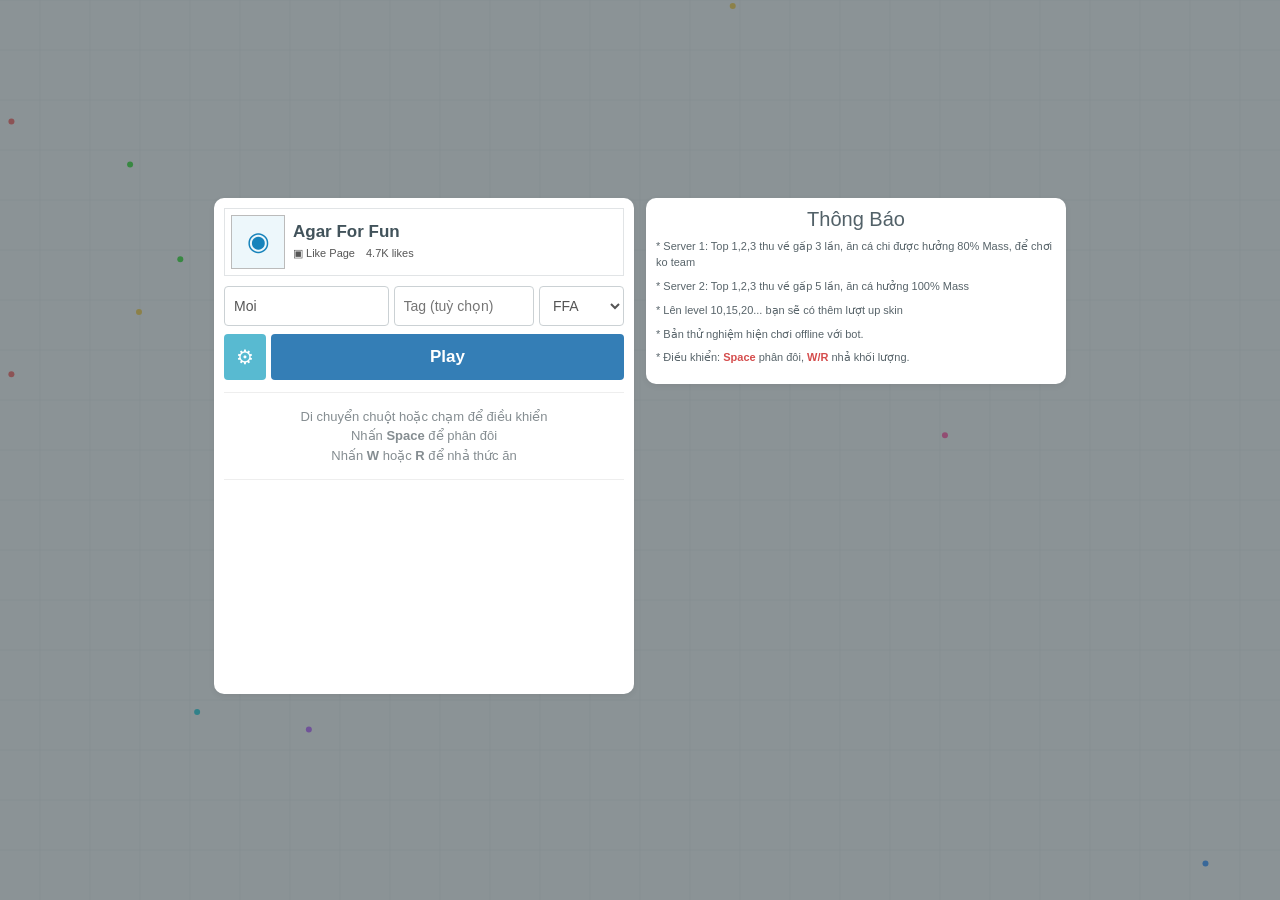
==== commit 9f92b464: "Add files via upload" ====
--- a/index.html
+++ b/index.html
@@ -143,7 +143,7 @@
 const rand=(a,b)=>a+Math.random()*(b-a),clamp=(v,a,b)=>Math.max(a,Math.min(b,v)),dist=(a,b)=>Math.hypot(a.x-b.x,a.y-b.y);
 function resize(){dpr=Math.min(devicePixelRatio||1,2);W=innerWidth;H=innerHeight;canvas.width=Math.round(W*dpr);canvas.height=Math.round(H*dpr);canvas.style.width=W+'px';canvas.style.height=H+'px'}addEventListener('resize',resize);resize();
 for(let r=0;r<4;r++)for(let c=0;c<4;c++){const el=document.createElement('div');el.className='cell';el.textContent=String.fromCharCode(65+r)+(c+1);grid.appendChild(el)}const mapCells=[...grid.children];
-function cell(name,x,y,r,color,owner='bot'){return {id:Math.random().toString(36).slice(2),name,x,y,r,color,owner,vx:0,vy:0,tx:x,ty:y,think:0,splitCooldown:0}}
+function cell(name,x,y,r,color,owner='bot'){return {id:Math.random().toString(36).slice(2),name,x,y,r,color,owner,vx:0,vy:0,tx:x,ty:y,think:0,splitCooldown:0,mergeAt:0}}
 function startGame(){
  playerName=(nameInput.value.trim()||'Moi')+(tagInput.value.trim()?' '+tagInput.value.trim():'');mode=modeInput.value;
  cells=[cell(playerName,WORLD.w/2,WORLD.h/2,20,SKINS[skin],'player')]; // Starting cell is visually the size of a 100-mass cell, while displayed mass starts at 20.
@@ -166,9 +166,9 @@
  for(const c of cells){
   if(c.r<18||cells.length+fresh.length>=16||c.splitCooldown>0)continue;
   const angle=Math.atan2(target.y-c.y,target.x-c.x),nr=c.r/Math.sqrt(2);
-  c.r=nr;c.splitCooldown=650;
+  c.r=nr;c.splitCooldown=650;c.mergeAt=c.mergeAt||Date.now()+30000;
   const n=cell(c.name,c.x+Math.cos(angle)*(nr+3),c.y+Math.sin(angle)*(nr+3),nr,c.color,'player');
-  n.vx=Math.cos(angle)*13;n.vy=Math.sin(angle)*13;n.tx=target.x;n.ty=target.y;n.splitCooldown=1800;fresh.push(n);
+  n.vx=Math.cos(angle)*13;n.vy=Math.sin(angle)*13;n.tx=target.x;n.ty=target.y;n.splitCooldown=1800;n.mergeAt=Date.now()+30000;fresh.push(n);
  }
  cells.push(...fresh);if(fresh.length)showToast('Đã phân đôi '+fresh.length+' tế bào');
 }
@@ -199,10 +199,29 @@
  for(let i=bots.length-1;i>=0;i--){const b=bots[i];for(let j=cells.length-1;j>=0;j--){const c=cells[j];if(dist(c,b)<Math.max(c.r,b.r)*.78){if(c.r>b.r*1.12){c.r=Math.sqrt(c.r*c.r+b.r*b.r*.7);bots.splice(i,1);bots.push(cell('Bot '+Math.floor(rand(10,99)),rand(100,WORLD.w-100),rand(100,WORLD.h-100),rand(15,35),COLORS[Math.floor(Math.random()*COLORS.length)]));break}else if(b.r>c.r*1.12){if(cells.length===1){running=false;dead=true;menu.style.display='grid';hud.style.display='none';document.querySelector('.notice h2').textContent='Bạn đã bị nuốt!';showToast('Bị bot lớn hơn nuốt — nhấn Play để chơi lại');return}else{cells.splice(j,1);break}}}}}
  if(foods.length<1050)for(let i=0;i<250;i++)foods.push({x:rand(15,WORLD.w-15),y:rand(15,WORLD.h-15),r:rand(2,4),color:COLORS[Math.floor(Math.random()*COLORS.length)]});
 }
+function mergeExpiredCells(){
+ // Tế bào của cùng người chơi tự hợp thể sau 30 giây kể từ lần tách của từng tế bào.
+ // Gộp cặp gần nhau trước; bán kính được cộng theo diện tích để bảo toàn khối lượng.
+ const now=Date.now();
+ for(let i=0;i<cells.length;i++){
+  const a=cells[i];if((a.mergeAt||0)>now)continue;
+  let best=-1,bestD=Infinity;
+  for(let j=0;j<cells.length;j++){
+   if(i===j)continue;const b=cells[j];if((b.mergeAt||0)>now)continue;
+   const d=dist(a,b);if(d<bestD){bestD=d;best=j}
+  }
+  if(best>=0){const b=cells[best];
+   // Tự hút nhẹ để các tế bào đã đủ thời gian không bị mắc kẹt xa nhau.
+   const areaA=a.r*a.r,areaB=b.r*b.r,total=areaA+areaB;a.x=(a.x*areaA+b.x*areaB)/total;a.y=(a.y*areaA+b.y*areaB)/total;a.r=Math.sqrt(total);
+   a.mergeAt=0;a.splitCooldown=0;cells.splice(best,1);return;
+  }
+ }
+}
 function update(dt){
  const c=mainCell();for(const p of cells){p.splitCooldown=Math.max(0,p.splitCooldown-dt);let tx=target.x,ty=target.y;
  if(p!==c){const a=Math.atan2(target.y-p.y,target.x-p.x);tx=target.x-Math.cos(a)*p.r*.3;ty=target.y-Math.sin(a)*p.r*.3}
  steer(p,tx,ty,dt);if(Math.hypot(p.vx,p.vy)>.25){p.x=clamp(p.x+p.vx*dt*.06,p.r,WORLD.w-p.r);p.y=clamp(p.y+p.vy*dt*.06,p.r,WORLD.h-p.r);p.vx*=.94;p.vy*=.94}}
+ mergeExpiredCells();
  botAI(dt);
  for(let i=ejected.length-1;i>=0;i--){const m=ejected[i];m.x+=m.vx*dt*.06;m.y+=m.vy*dt*.06;m.vx*=.97;m.vy*=.97;m.life-=dt;if(m.life<=0)ejected.splice(i,1)}
  collisions();
@@ -224,7 +243,7 @@
  dot.style.top=(clamp(camera.y/WORLD.h,0,1)*100)+'%';
  const currentScore=Math.round(playerMass());massLabel.textContent=Math.max(bestScore,currentScore);if(currentScore>bestScore){bestScore=currentScore;try{localStorage.setItem('agarBestScore',String(bestScore))}catch(e){}}
  const ranked=[...cells,...bots].sort((a,b)=>b.r-a.r).slice(0,10);
- leaders.innerHTML=ranked.map(c=>`<li>${c.name.replace(/[&<>"]/g,'')} — ${Math.round(c.r*c.r)}</li>`).join('');
+ leaders.innerHTML=ranked.map(c=>`<li>${c.name.replace(/[&<>"]/g,'')}</li>`).join('');
 }
 function draw(){
  ctx.setTransform(dpr,0,0,dpr,0,0);ctx.clearRect(0,0,W,H);ctx.fillStyle=darkTheme?'#111820':'#eef5f8';ctx.fillRect(0,0,W,H);
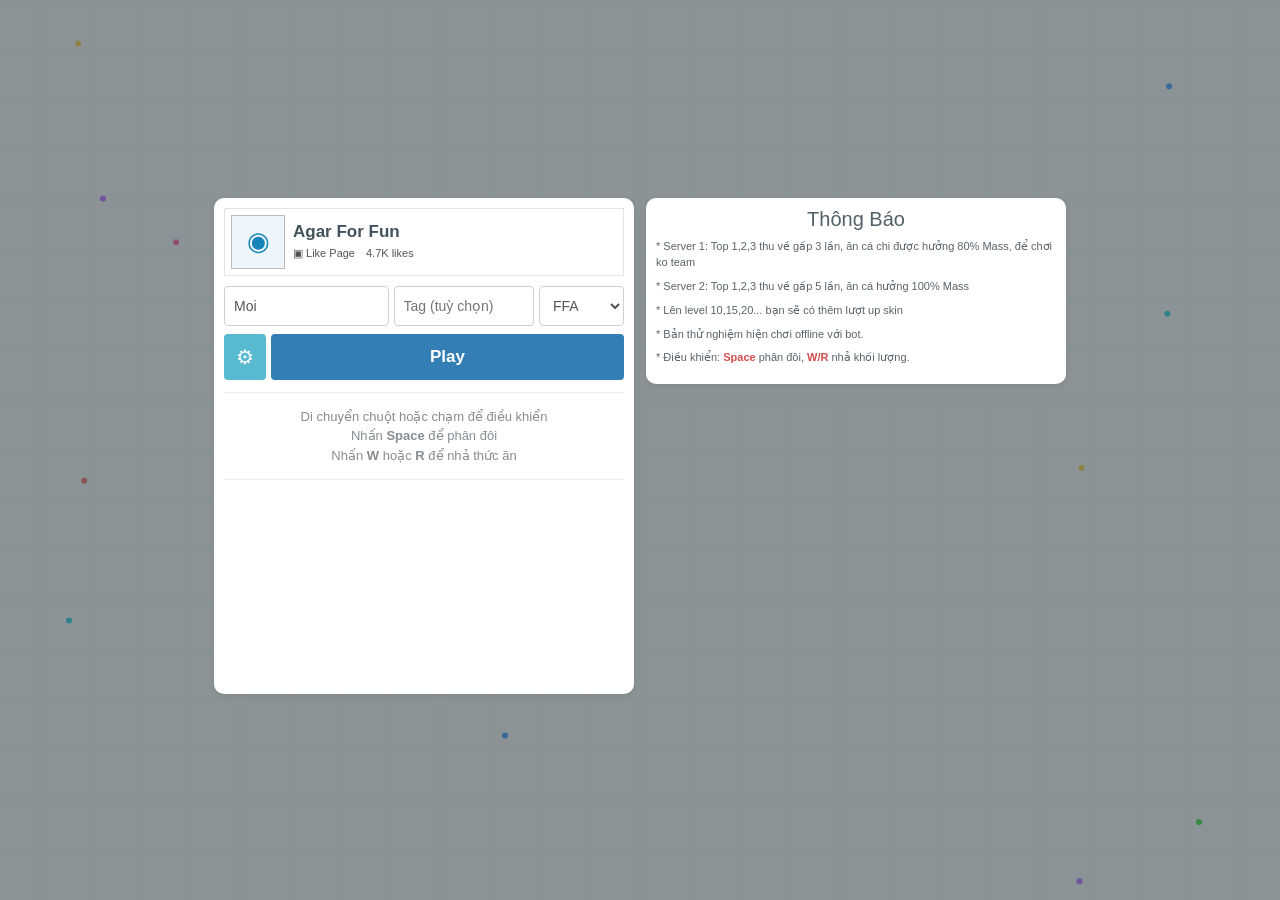
==== commit e6a2a32b: "Add files via upload" ====
--- a/index.html
+++ b/index.html
@@ -143,12 +143,12 @@
 const rand=(a,b)=>a+Math.random()*(b-a),clamp=(v,a,b)=>Math.max(a,Math.min(b,v)),dist=(a,b)=>Math.hypot(a.x-b.x,a.y-b.y);
 function resize(){dpr=Math.min(devicePixelRatio||1,2);W=innerWidth;H=innerHeight;canvas.width=Math.round(W*dpr);canvas.height=Math.round(H*dpr);canvas.style.width=W+'px';canvas.style.height=H+'px'}addEventListener('resize',resize);resize();
 for(let r=0;r<4;r++)for(let c=0;c<4;c++){const el=document.createElement('div');el.className='cell';el.textContent=String.fromCharCode(65+r)+(c+1);grid.appendChild(el)}const mapCells=[...grid.children];
-function cell(name,x,y,r,color,owner='bot'){return {id:Math.random().toString(36).slice(2),name,x,y,r,color,owner,vx:0,vy:0,tx:x,ty:y,think:0,splitCooldown:0,mergeAt:0}}
+function cell(name,x,y,r,color,owner='bot'){return {id:Math.random().toString(36).slice(2),name,x,y,r,color,owner,vx:0,vy:0,tx:x,ty:y,think:0,splitCooldown:0}}
 function startGame(){
  playerName=(nameInput.value.trim()||'Moi')+(tagInput.value.trim()?' '+tagInput.value.trim():'');mode=modeInput.value;
- cells=[cell(playerName,WORLD.w/2,WORLD.h/2,20,SKINS[skin],'player')]; // Starting cell is visually the size of a 100-mass cell, while displayed mass starts at 20.
+ cells=[cell(playerName,WORLD.w/2,WORLD.h/2,Math.sqrt((150+80)*4),SKINS[skin],'player')]; // Kích thước tương đương 150 mass, điểm khởi đầu vẫn là 20.
  target={x:cells[0].x+250,y:cells[0].y};
- foods=Array.from({length:1400},()=>({x:rand(15,WORLD.w-15),y:rand(15,WORLD.h-15),r:rand(2.2,4),color:COLORS[Math.floor(Math.random()*COLORS.length)]}));
+ foods=Array.from({length:1400},()=>({x:rand(15,WORLD.w-15),y:rand(15,WORLD.h-15),r:rand(4,6),color:COLORS[Math.floor(Math.random()*COLORS.length)]}));
  const names=['chip beo','Ju mbo 1','thần nào giết','naruto','thuy','An unnamed cell','Thu Hồ','AFK','Uchiha','Hero','Béo ú','123','Tung An','Mori','No name','again5','Tài e'];
  bots=names.map((n,i)=>cell(n,rand(100,WORLD.w-100),rand(100,WORLD.h-100),rand(15,48),COLORS[i%COLORS.length]));
  ejected=[];camera={x:cells[0].x,y:cells[0].y};dead=false;running=true;menu.style.display='none';hud.style.display='block';last=0;cancelAnimationFrame(raf);raf=requestAnimationFrame(frame);
@@ -166,9 +166,9 @@
  for(const c of cells){
   if(c.r<18||cells.length+fresh.length>=16||c.splitCooldown>0)continue;
   const angle=Math.atan2(target.y-c.y,target.x-c.x),nr=c.r/Math.sqrt(2);
-  c.r=nr;c.splitCooldown=650;c.mergeAt=c.mergeAt||Date.now()+30000;
+  c.r=nr;c.splitCooldown=650;
   const n=cell(c.name,c.x+Math.cos(angle)*(nr+3),c.y+Math.sin(angle)*(nr+3),nr,c.color,'player');
-  n.vx=Math.cos(angle)*13;n.vy=Math.sin(angle)*13;n.tx=target.x;n.ty=target.y;n.splitCooldown=1800;n.mergeAt=Date.now()+30000;fresh.push(n);
+  n.vx=Math.cos(angle)*13;n.vy=Math.sin(angle)*13;n.tx=target.x;n.ty=target.y;n.splitCooldown=1800;fresh.push(n);
  }
  cells.push(...fresh);if(fresh.length)showToast('Đã phân đôi '+fresh.length+' tế bào');
 }
@@ -197,23 +197,21 @@
   for(let i=ejected.length-1;i>=0;i--)if(dist(c,ejected[i])<c.r+ejected[i].r&&ejected[i].owner!==c.id){c.r=Math.sqrt(c.r*c.r+ejected[i].r*ejected[i].r*.5);ejected.splice(i,1)}
  }
  for(let i=bots.length-1;i>=0;i--){const b=bots[i];for(let j=cells.length-1;j>=0;j--){const c=cells[j];if(dist(c,b)<Math.max(c.r,b.r)*.78){if(c.r>b.r*1.12){c.r=Math.sqrt(c.r*c.r+b.r*b.r*.7);bots.splice(i,1);bots.push(cell('Bot '+Math.floor(rand(10,99)),rand(100,WORLD.w-100),rand(100,WORLD.h-100),rand(15,35),COLORS[Math.floor(Math.random()*COLORS.length)]));break}else if(b.r>c.r*1.12){if(cells.length===1){running=false;dead=true;menu.style.display='grid';hud.style.display='none';document.querySelector('.notice h2').textContent='Bạn đã bị nuốt!';showToast('Bị bot lớn hơn nuốt — nhấn Play để chơi lại');return}else{cells.splice(j,1);break}}}}}
- if(foods.length<1050)for(let i=0;i<250;i++)foods.push({x:rand(15,WORLD.w-15),y:rand(15,WORLD.h-15),r:rand(2,4),color:COLORS[Math.floor(Math.random()*COLORS.length)]});
-}
-function mergeExpiredCells(){
- // Tế bào của cùng người chơi tự hợp thể sau 30 giây kể từ lần tách của từng tế bào.
- // Gộp cặp gần nhau trước; bán kính được cộng theo diện tích để bảo toàn khối lượng.
- const now=Date.now();
- for(let i=0;i<cells.length;i++){
-  const a=cells[i];if((a.mergeAt||0)>now)continue;
-  let best=-1,bestD=Infinity;
-  for(let j=0;j<cells.length;j++){
-   if(i===j)continue;const b=cells[j];if((b.mergeAt||0)>now)continue;
-   const d=dist(a,b);if(d<bestD){bestD=d;best=j}
-  }
-  if(best>=0){const b=cells[best];
-   // Tự hút nhẹ để các tế bào đã đủ thời gian không bị mắc kẹt xa nhau.
-   const areaA=a.r*a.r,areaB=b.r*b.r,total=areaA+areaB;a.x=(a.x*areaA+b.x*areaB)/total;a.y=(a.y*areaA+b.y*areaB)/total;a.r=Math.sqrt(total);
-   a.mergeAt=0;a.splitCooldown=0;cells.splice(best,1);return;
+ if(foods.length<1050)for(let i=0;i<250;i++)foods.push({x:rand(15,WORLD.w-15),y:rand(15,WORLD.h-15),r:rand(4,6),color:COLORS[Math.floor(Math.random()*COLORS.length)]});
+}
+function keepPlayerCellsApart(){
+ // Các tế bào cùng người chơi không thể chồng lên nhau; giữ khe hở nhỏ giống Agar.io.
+ for(let pass=0;pass<3;pass++){
+  for(let i=0;i<cells.length;i++)for(let j=i+1;j<cells.length;j++){
+   const a=cells[i],b=cells[j];
+   let dx=b.x-a.x,dy=b.y-a.y,d=Math.hypot(dx,dy);
+   const minDist=a.r+b.r+1.5;
+   if(d<minDist){
+    if(d<0.001){const angle=Math.random()*Math.PI*2;dx=Math.cos(angle);dy=Math.sin(angle);d=1;}
+    const push=(minDist-d)/2,ux=dx/d,uy=dy/d;
+    a.x=clamp(a.x-ux*push,a.r,WORLD.w-a.r);a.y=clamp(a.y-uy*push,a.r,WORLD.h-a.r);
+    b.x=clamp(b.x+ux*push,b.r,WORLD.w-b.r);b.y=clamp(b.y+uy*push,b.r,WORLD.h-b.r);
+   }
   }
  }
 }
@@ -221,10 +219,10 @@
  const c=mainCell();for(const p of cells){p.splitCooldown=Math.max(0,p.splitCooldown-dt);let tx=target.x,ty=target.y;
  if(p!==c){const a=Math.atan2(target.y-p.y,target.x-p.x);tx=target.x-Math.cos(a)*p.r*.3;ty=target.y-Math.sin(a)*p.r*.3}
  steer(p,tx,ty,dt);if(Math.hypot(p.vx,p.vy)>.25){p.x=clamp(p.x+p.vx*dt*.06,p.r,WORLD.w-p.r);p.y=clamp(p.y+p.vy*dt*.06,p.r,WORLD.h-p.r);p.vx*=.94;p.vy*=.94}}
- mergeExpiredCells();
  botAI(dt);
  for(let i=ejected.length-1;i>=0;i--){const m=ejected[i];m.x+=m.vx*dt*.06;m.y+=m.vy*dt*.06;m.vx*=.97;m.vy*=.97;m.life-=dt;if(m.life<=0)ejected.splice(i,1)}
  collisions();
+ keepPlayerCellsApart();
  const avgX=cells.reduce((s,p)=>s+p.x,0)/cells.length,avgY=cells.reduce((s,p)=>s+p.y,0)/cells.length;
  camera.x+=(avgX-camera.x)*.12;camera.y+=(avgY-camera.y)*.12;
 }
@@ -243,7 +241,7 @@
  dot.style.top=(clamp(camera.y/WORLD.h,0,1)*100)+'%';
  const currentScore=Math.round(playerMass());massLabel.textContent=Math.max(bestScore,currentScore);if(currentScore>bestScore){bestScore=currentScore;try{localStorage.setItem('agarBestScore',String(bestScore))}catch(e){}}
  const ranked=[...cells,...bots].sort((a,b)=>b.r-a.r).slice(0,10);
- leaders.innerHTML=ranked.map(c=>`<li>${c.name.replace(/[&<>"]/g,'')}</li>`).join('');
+ leaders.innerHTML=ranked.map(c=>`<li>${c.name.replace(/[&<>"]/g,'')} — ${Math.round(c.r*c.r)}</li>`).join('');
 }
 function draw(){
  ctx.setTransform(dpr,0,0,dpr,0,0);ctx.clearRect(0,0,W,H);ctx.fillStyle=darkTheme?'#111820':'#eef5f8';ctx.fillRect(0,0,W,H);
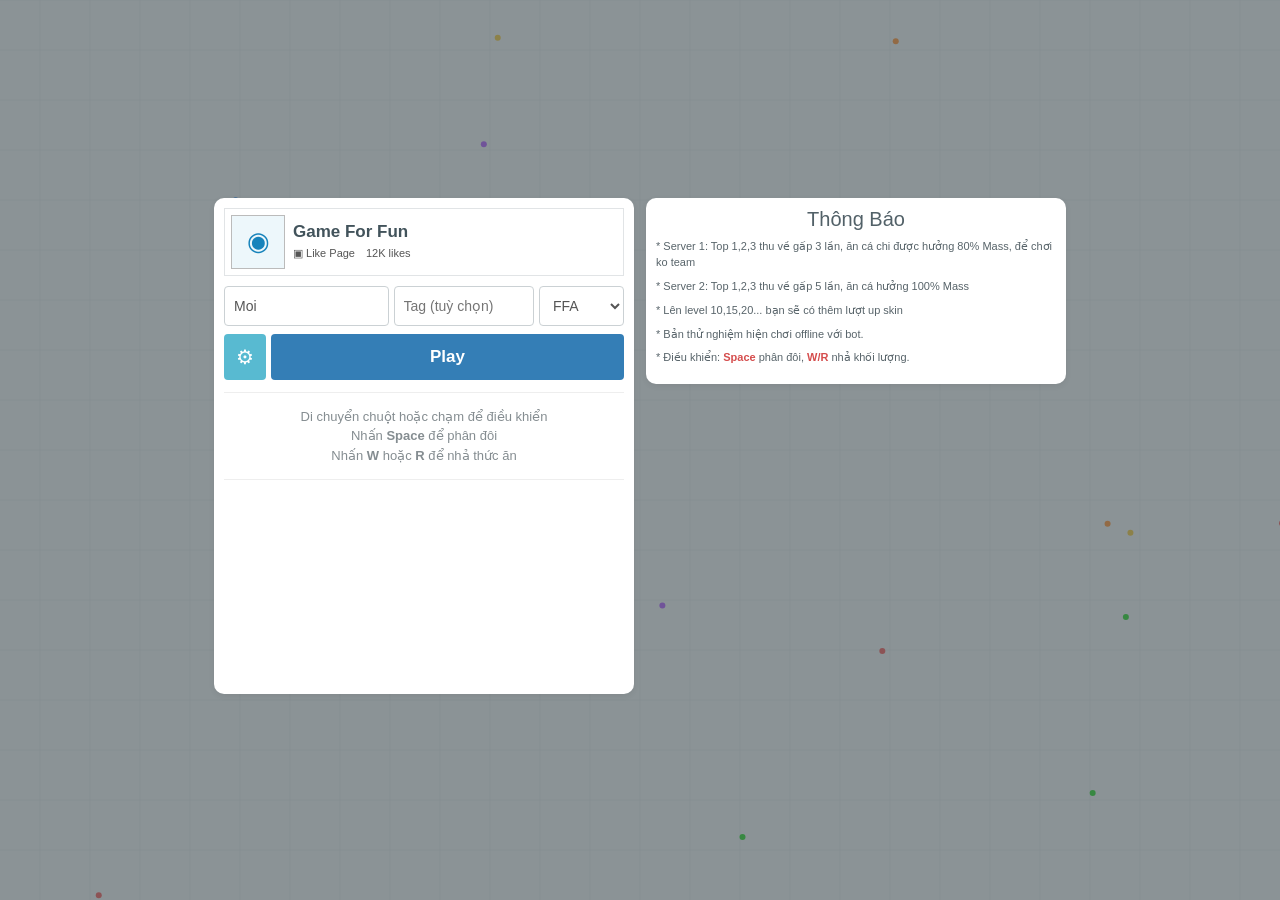
==== commit 4f5ea7fe: "Create index.html" ====
--- a/index.html
+++ b/index.html
@@ -93,8 +93,8 @@
 <div id="menu">
  <div class="column centerColumn">
   <section class="panel centerPanel">
-   <div class="brand"><div class="brandIcon">◉</div><div><div class="brandTitle">Agar For Fun</div><div class="like">▣ Like Page　4.7K likes</div></div></div>
-   <div class="formRow"><input id="name" maxlength="18" placeholder="Tên người chơi" value=""><input id="tag" maxlength="8" placeholder="Tag (tuỳ chọn)"><select id="mode"><option value="FFA">FFA</option><option value="Teams">Teams</option><option value="Experimental">Experimental</option></select></div>
+   <div class="brand"><div class="brandIcon">◉</div><div><div class="brandTitle">Game For Fun</div><div class="like">▣ Like Page　12K likes</div></div></div>
+   <div class="formRow"><input id="name" maxlength="18" placeholder="Tên người chơi" value=""><input id="tag" maxlength="8" placeholder="Tag (tuỳ chọn)"><select id="mode"><option value="FFA">FFA</option><option value="Sever 1">Sever 1</option><option value="Sever 2">Sever 2</option></select></div>
    <div class="formRow"><button class="iconBtn" id="settings" title="Cài đặt">⚙</button><button id="play">Play</button></div>
    <div class="instructions" id="instructions">Di chuyển chuột hoặc chạm để điều khiển<br>Nhấn <b>Space</b> để phân đôi<br>Nhấn <b>W</b> hoặc <b>R</b> để nhả thức ăn</div>
    <div class="settingsPanel" id="settingsPanel">
@@ -279,4 +279,4 @@
 })();
 </script>
 </body>
-</html>+</html>
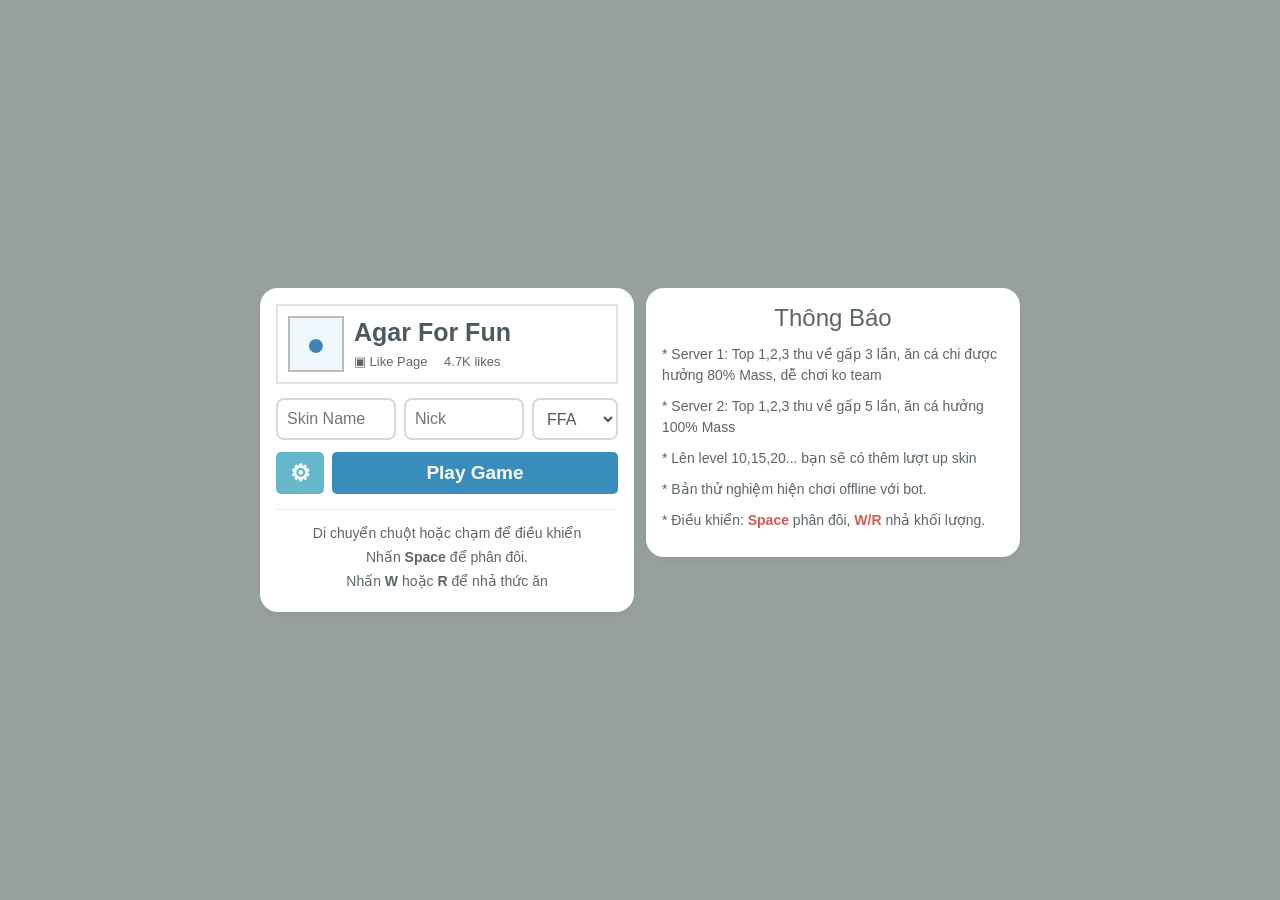
==== commit a64a898c: "Add files via upload" ====
--- a/index.html
+++ b/index.html
@@ -1,282 +1,28 @@
 <!doctype html>
-<html lang="vi">
-<head>
-<meta charset="utf-8">
-<meta name="viewport" content="width=device-width,initial-scale=1,maximum-scale=1,user-scalable=no,viewport-fit=cover">
-<meta name="theme-color" content="#eef5f8">
-<title>Agar Web — Stage 2</title>
+<html lang="vi"><head><meta charset="utf-8"><meta name="viewport" content="width=device-width,initial-scale=1,maximum-scale=1,user-scalable=no,viewport-fit=cover"><meta name="theme-color" content="#87908f"><title>Agar For Fun — bản dựng mới</title>
 <style>
-:root{--blue:#347eb6;--panel:#fff;--line:#d8dfe2;--text:#58646a}
-*{box-sizing:border-box}
-html,body{margin:0;width:100%;height:100%;overflow:hidden;font-family:Arial,sans-serif;background:#e8eef0;touch-action:none;color:var(--text)}
-canvas{position:fixed;inset:0;width:100%;height:100%;display:block;touch-action:none}
-#gameHud{position:fixed;inset:0;pointer-events:none;display:none;color:white;text-shadow:0 1px 2px #555}
-#leaderboard{position:absolute;top:8px;right:8px;width:150px;background:rgba(95,104,108,.68);padding:8px;text-align:center}
-#leaderboard h2{font:20px Georgia,serif;margin:0 0 5px}
-#leaderboard ol{margin:0;padding-left:24px;text-align:left;font-size:12px;line-height:1.5;overflow-wrap:anywhere}
-#minimap{position:absolute;right:8px;bottom:max(10px,env(safe-area-inset-bottom));width:140px;background:rgba(105,115,119,.7);padding:2px}
-#grid{display:grid;grid-template-columns:repeat(4,1fr)}
-.cell{height:33px;border:1px solid #ffffff50;display:flex;align-items:center;justify-content:center;position:relative;font-size:11px;color:#fff}
-.marker{position:absolute;width:9px;height:9px;border-radius:50%;background:#ff3737;border:1.5px solid white;left:50%;top:50%;transform:translate(-50%,-50%)}
-#stats{position:absolute;top:8px;left:8px;background:#56666bb5;padding:8px 10px;font-size:13px}
-#help{position:absolute;left:8px;bottom:12px;max-width:55%;background:#56666bb5;padding:7px;font-size:11px;line-height:1.4}
-#mobileControls{position:absolute;left:10px;bottom:70px;display:flex;gap:8px;pointer-events:auto}
-.gameBtn{border:2px solid #ffffffa8;background:#347ebbd9;color:white;border-radius:50%;width:55px;height:55px;font-size:13px;font-weight:bold;box-shadow:0 2px 7px #0003;touch-action:manipulation}
-#menu{position:fixed;inset:0;display:grid;grid-template-columns:minmax(280px,420px) minmax(220px,420px);justify-content:center;align-content:center;gap:12px;padding:16px max(12px,env(safe-area-inset-right)) 16px max(12px,env(safe-area-inset-left));align-items:start;background:rgba(80,88,91,.62);overflow:auto}
-.column{min-width:0}
-.panel{background:#fff;border-radius:10px;box-shadow:0 2px 6px #0001;margin-bottom:8px;overflow:hidden}
-.profile{padding:12px 14px;min-height:145px;position:relative}
-.profileTop{display:flex;gap:10px;align-items:center}
-.avatar{width:64px;height:64px;border:1px solid #bbb;border-radius:8px;display:grid;place-items:center;background:#fff;color:#333;font-size:9px;text-align:center;padding:4px}
-.userName{font-size:14px;font-weight:bold;color:#424b50}
-.xp{margin-top:15px;height:30px;background:#168a3d;border:2px solid #6fa879;border-radius:4px;color:white;font-weight:bold;text-align:center;padding:4px;position:relative}
-.level{position:absolute;right:2px;top:-8px;color:#333;background:#ffd322;border:2px solid #d3a700;border-radius:50%;width:32px;height:32px;display:grid;place-items:center}
-.small{font-size:11px;margin-top:5px}
-.skins{padding:10px;max-height:215px;overflow:auto}
-.skinList{display:grid;grid-template-columns:repeat(2,minmax(0,1fr));gap:9px}
-.skin{border:2px solid transparent;border-radius:9px;padding:5px;background:#fff;display:flex;flex-direction:column;align-items:center;gap:5px;min-width:0;color:#444;font-size:10px;overflow:hidden}
-.skin.active{border-color:#31a2d4;background:#e8f8ff}
-.skinBall{width:68px;height:68px;border-radius:50%;border:2px solid #ddd;display:grid;place-items:center;color:white;font-weight:bold;text-shadow:0 1px 3px #333;font-size:11px;background:radial-gradient(circle at 35% 30%,#9df7a1,#2e9e4c 58%,#11632b)}
-.skin:nth-child(2) .skinBall{background:radial-gradient(circle at 35% 30%,#ffd96a,#db4d26 55%,#501c10)}
-.skin:nth-child(3) .skinBall{background:radial-gradient(circle at 35% 30%,#eee,#777 58%,#222)}
-.skin:nth-child(4) .skinBall{background:radial-gradient(circle at 35% 30%,#ffb2df,#a33f9b 58%,#51174d)}
-.skin:nth-child(5) .skinBall{background:radial-gradient(circle at 35% 30%,#b8ecff,#2873d2 58%,#122c69)}
-.skin:nth-child(6) .skinBall{background:radial-gradient(circle at 35% 30%,#fff,#ddd 58%,#999);color:#333;text-shadow:none}
-.centerPanel{padding:10px}
-.brand{display:flex;align-items:center;gap:8px;border:1px solid #e1e4e6;padding:6px;margin-bottom:10px}
-.brandIcon{width:54px;height:54px;border:1px solid #bbb;display:grid;place-items:center;background:#edf7fb;color:#1783bb;font-size:26px}
-.brandTitle{font-size:17px;color:#42535b;font-weight:bold}
-.like{font-size:11px;color:#555;margin-top:4px}
-.formRow{display:flex;gap:5px;margin-bottom:8px}
-input,select{width:100%;min-width:0;border:1px solid #cbd1d4;border-radius:4px;background:white;padding:10px 9px;font-size:14px;color:#555}
-#name{flex:1.2}#tag{flex:1}
-#mode{width:85px}
-.iconBtn{width:42px;border:0;border-radius:4px;background:#58bad1;color:white;font-size:20px}
-#play{flex:1;border:0;border-radius:4px;background:#347eb6;color:white;font-size:17px;padding:13px;font-weight:bold}
-.instructions{text-align:center;border-top:1px solid #eee;border-bottom:1px solid #eee;padding:14px 5px;margin-top:12px;font-size:13px;line-height:1.5;color:#858d91}
-.settingsPanel{display:none;border-top:1px solid #eee;border-bottom:1px solid #eee;padding:12px 10px;margin-top:12px;color:#626b70;font-size:13px;background:#fff}
-.settingsPanel.show{display:block}
-.settingsOptions{display:grid;grid-template-columns:repeat(3,minmax(0,1fr));gap:12px 8px}.settingOption{display:flex;align-items:center;gap:5px;white-space:nowrap;font-size:12px}.settingOption input{width:15px;height:15px;min-width:15px;margin:0;accent-color:#347eb6}.instructions.hide{display:none}
-.settingOption{display:flex;align-items:center;gap:5px;white-space:nowrap;font-size:12px}
-.settingOption input{width:15px;height:15px;min-width:15px;margin:0;accent-color:#347eb6}
-.instructions.hide{display:none}
-#grid{position:relative}
-#minimap{position:absolute}
-#minimap>.marker{position:absolute;z-index:5;pointer-events:none;border-radius:50%;background:#ff3737;border:1.5px solid white}
-.adMock{height:190px;margin-top:14px;background:#fff;border:0;display:block;position:relative;overflow:hidden}
-.notice{padding:10px 10px;min-height:0}
-.notice h2{text-align:center;font-size:20px;font-weight:normal;margin:0 0 8px;color:#526168}
-.notice p{font-size:11px;line-height:1.45;margin:0 0 8px}
-.notice b{color:#d54d4d}
-#toast{position:fixed;left:50%;top:12px;transform:translateX(-50%);background:#222d;color:white;padding:9px 14px;border-radius:8px;display:none;z-index:10;font-size:13px}
-@media(max-width:700px){
- #menu{grid-template-columns:minmax(0,1.1fr) minmax(0,.9fr);gap:6px;padding:8px;align-content:center;align-items:start}
- #menu .rightColumn{grid-column:auto}
- .centerPanel{padding:8px}.brand{gap:6px;padding:5px}.brandIcon{width:38px;height:38px;font-size:20px}.brandTitle{font-size:14px}
- .like{font-size:9px}input,select{font-size:12px;padding:9px 6px}#mode{width:68px}
- #play{font-size:15px;padding:11px}.iconBtn{width:35px}
- .instructions{font-size:11px;padding:10px 3px;margin-top:8px}.settingsPanel{padding:10px 6px;margin-top:8px}.settingsOptions{gap:9px 4px}.settingOption{font-size:10px;gap:3px}.settingOption input{width:13px;height:13px;min-width:13px}
- .adMock{height:120px;margin-top:10px}
- .rightColumn .notice{min-height:0;padding:8px}
- .notice h2{font-size:16px;margin-bottom:6px}.notice p{font-size:10px;line-height:1.35;margin-bottom:6px}
- #leaderboard{width:125px}#leaderboard h2{font-size:17px}#leaderboard ol{font-size:11px}
- #minimap{width:124px}.cell{height:29px;font-size:10px}
-}
-@media(max-width:390px){
- #menu{grid-template-columns:minmax(0,1.1fr) minmax(0,.9fr);gap:6px;padding:8px;align-content:center}
- .notice p{font-size:10px}
-}
-</style>
-</head>
-<body>
+*{box-sizing:border-box}html,body{margin:0;width:100%;height:100%;overflow:hidden;font-family:Arial,Helvetica,sans-serif;touch-action:none;background:#aeb5b4}canvas{display:block;width:100%;height:100%;touch-action:none}button,input,select{font:inherit}button{cursor:pointer;border:0;border-radius:5px;color:#fff;background:#3b9c58;padding:10px 16px;font-weight:600}#hud{position:fixed;inset:0;pointer-events:none;color:white;text-shadow:0 1px 2px #444}#score{position:absolute;left:12px;top:12px;padding:8px 12px;background:#606b6bcc;font-size:17px}#leader{position:absolute;right:10px;top:10px;width:156px;background:#4f5858c9;padding:10px 8px;text-align:center}#leader h2{font:24px Georgia,serif;margin:0 0 5px}#leader ol{padding-left:25px;margin:0;text-align:left;font-size:14px;line-height:1.6}#chat{position:absolute;left:8px;bottom:38px;width:min(300px,43vw);font-size:12px;line-height:1.5;opacity:.82}#chatInput{pointer-events:auto;width:100%;background:#56615f88;border:0;padding:7px;color:white}#mini{position:absolute;right:10px;bottom:14px;width:144px;background:#66716fcc;padding:2px}#miniGrid{display:grid;grid-template-columns:repeat(4,1fr)}.tile{height:34px;border:1px solid #ffffff66;display:grid;place-items:center;position:relative;font-size:11px}.dot{position:absolute;width:9px;height:9px;background:#ff3b3b;border:2px solid white;border-radius:50%;left:50%;top:50%;transform:translate(-50%,-50%)}#controls{position:absolute;left:14px;bottom:90px;display:flex;gap:10px;pointer-events:auto}#controls button{width:88px;height:88px;border-radius:50%;background:#528cc4;border:4px solid #cbdce7;box-shadow:0 3px 12px #0003;font-size:17px;padding:4px}#hint{position:absolute;left:10px;bottom:10px;max-width:55%;background:#56615f99;padding:8px 10px;font-size:12px;line-height:1.5}#startScreen{position:fixed;inset:0;display:flex;align-items:center;justify-content:center;padding:14px;background:#65716f45;overflow:auto;color:#5b656b}#layout{width:min(760px,100%);display:grid;grid-template-columns:minmax(245px,1fr) minmax(220px,1fr);gap:12px;align-items:start} .panel{background:#fff;border-radius:18px;padding:16px;box-shadow:0 3px 15px #0001}.brand{display:flex;align-items:center;gap:10px;border:2px solid #e2e4e5;padding:10px;margin-bottom:14px}.logo{width:56px;height:56px;border:2px solid #bbb;display:grid;place-items:center;background:#eef7fb;color:#3b83b8;font-size:32px}.brand h1{font-size:25px;margin:0 0 5px;color:#4d5960}.brand small{font-size:13px}.fields{display:grid;grid-template-columns:1fr 1fr 86px;gap:8px;margin-bottom:12px}.fields input,.fields select{min-width:0;width:100%;height:42px;border:2px solid #d4d8da;border-radius:8px;padding:0 9px;background:white;color:#555}.actions{display:grid;grid-template-columns:48px 1fr;gap:8px}.gear{background:#64b8ca;font-size:23px;padding:5px}.play{background:#398dba;font-size:19px}.instructions{text-align:center;border-top:1px solid #eee;margin-top:15px;padding:12px 3px 2px;line-height:1.7;font-size:14px}.settings{border-top:1px solid #eee;margin-top:14px;padding-top:14px;display:grid;grid-template-columns:repeat(3,1fr);gap:14px 8px}.settings label{display:flex;align-items:center;gap:6px;font-size:13px;white-space:nowrap}.settings input{width:19px;height:19px;accent-color:#398dba}.settings.hidden,.instructions.hidden{display:none}.notice h2{text-align:center;font-size:24px;font-weight:400;margin:0 0 12px}.notice p{font-size:14px;line-height:1.5;margin:0 0 10px}.notice strong{color:#d45b55}.hidden{display:none!important}@media(max-width:560px){#layout{width:min(370px,100%);grid-template-columns:1fr;gap:10px}.panel{padding:13px;border-radius:15px}.notice{display:none}.brand h1{font-size:23px}.brand{margin-bottom:12px}.fields{grid-template-columns:1fr 1fr 84px}.instructions{font-size:13px;margin-top:12px}.settings{gap:13px 5px}.settings label{font-size:12px}#leader{width:128px}#leader h2{font-size:19px}#leader ol{font-size:12px}#mini{width:124px}.tile{height:29px;font-size:10px}#controls{bottom:83px;left:10px}#controls button{width:76px;height:76px;font-size:14px}#hint{max-width:58%;font-size:11px}}
+</style></head><body>
 <canvas id="game"></canvas>
-<div id="menu">
- <div class="column centerColumn">
-  <section class="panel centerPanel">
-   <div class="brand"><div class="brandIcon">◉</div><div><div class="brandTitle">Game For Fun</div><div class="like">▣ Like Page　12K likes</div></div></div>
-   <div class="formRow"><input id="name" maxlength="18" placeholder="Tên người chơi" value=""><input id="tag" maxlength="8" placeholder="Tag (tuỳ chọn)"><select id="mode"><option value="FFA">FFA</option><option value="Sever 1">Sever 1</option><option value="Sever 2">Sever 2</option></select></div>
-   <div class="formRow"><button class="iconBtn" id="settings" title="Cài đặt">⚙</button><button id="play">Play</button></div>
-   <div class="instructions" id="instructions">Di chuyển chuột hoặc chạm để điều khiển<br>Nhấn <b>Space</b> để phân đôi<br>Nhấn <b>W</b> hoặc <b>R</b> để nhả thức ăn</div>
-   <div class="settingsPanel" id="settingsPanel">
-    <div class="settingsOptions">
-     <label class="settingOption"><input type="checkbox" id="noSkins" checked> No skins</label>
-     <label class="settingOption"><input type="checkbox" id="noNames"> No names</label>
-     <label class="settingOption"><input type="checkbox" id="noColors"> No colors</label>
-     <label class="settingOption"><input type="checkbox" id="showMass" checked> Show mass</label>
-     <label class="settingOption"><input type="checkbox" id="darkTheme"> Dark theme</label>
-     <label class="settingOption"><input type="checkbox" id="skipStats" checked> Skip stats</label>
-    </div>
-   </div>
-   <div class="adMock" aria-label="Khu vực để trống"></div>
-  </section>
- </div>
- <div class="column rightColumn">
-  <section class="panel notice"><h2>Thông Báo</h2>
-   <p>* Server 1: Top 1,2,3 thu về gấp 3 lần, ăn cá chi được hưởng 80% Mass, để chơi ko team</p>
-   <p>* Server 2: Top 1,2,3 thu về gấp 5 lần, ăn cá hưởng 100% Mass</p>
-   <p>* Lên level 10,15,20... bạn sẽ có thêm lượt up skin</p>
-   <p>* Bản thử nghiệm hiện chơi offline với bot.</p>
-   <p>* Điều khiển: <b>Space</b> phân đôi, <b>W/R</b> nhả khối lượng.</p>
-  </section>
- </div>
-</div>
-<div id="gameHud">
- <div id="stats">Score: <b id="mass">20</b></div>
- <section id="leaderboard"><h2>Leaderboard</h2><ol id="leaders"></ol></section>
- <section id="minimap"><div id="grid"></div></section>
- <div id="help">Chạm để di chuyển · Space: phân đôi · W/R: nhả thức ăn</div>
- <div id="mobileControls"><button class="gameBtn" id="splitBtn">SPLIT<br>␣</button><button class="gameBtn" id="ejectBtn">EJECT<br>W/R</button></div>
-</div>
-<div id="toast"></div>
+<div id="hud" class="hidden"><div id="score">Score: <b id="scoreValue">20</b></div><section id="leader"><h2>Leaderboard</h2><ol id="leaderList"></ol></section><div id="chat"><div>[Game] Chào mừng đến với Agar For Fun</div><div>[Game] Chạm để di chuyển · Space để phân đôi</div><input id="chatInput" placeholder="Enter to chat..." maxlength="80"></div><section id="mini"><div id="miniGrid"></div></section><div id="controls"><button id="splitBtn">SPLIT<br>⤴</button><button id="ejectBtn">EJECT<br>W/R</button></div><div id="hint">Chạm để di chuyển · Space: phân đôi · W/R: nhả thức ăn</div></div>
+<div id="startScreen"><div id="layout"><section class="panel"><div class="brand"><div class="logo">●</div><div><h1>Agar For Fun</h1><small>▣ Like Page　 4.7K likes</small></div></div><div class="fields"><input id="skinName" placeholder="Skin Name" maxlength="20"><input id="nick" placeholder="Nick" maxlength="20"><select id="mode"><option>FFA</option><option>Teams</option><option>Experimental</option></select></div><div class="actions"><button class="gear" id="gear" aria-label="Cài đặt">⚙</button><button class="play" id="play">Play Game</button></div><div class="instructions" id="instructions">Di chuyển chuột hoặc chạm để điều khiển<br>Nhấn <b>Space</b> để phân đôi.<br>Nhấn <b>W</b> hoặc <b>R</b> để nhả thức ăn</div><div class="settings hidden" id="settings"><label><input type="checkbox" id="noSkins">No skins</label><label><input type="checkbox" id="noNames">No names</label><label><input type="checkbox" id="noColors">No colors</label><label><input type="checkbox" id="showMass">Show mass</label><label><input type="checkbox" id="darkTheme">Dark theme</label><label><input type="checkbox" id="skipStats" checked>Skip stats</label></div></section><section class="panel notice"><h2>Thông Báo</h2><p>* Server 1: Top 1,2,3 thu về gấp 3 lần, ăn cá chi được hưởng 80% Mass, dễ chơi ko team</p><p>* Server 2: Top 1,2,3 thu về gấp 5 lần, ăn cá hưởng 100% Mass</p><p>* Lên level 10,15,20... bạn sẽ có thêm lượt up skin</p><p>* Bản thử nghiệm hiện chơi offline với bot.</p><p>* Điều khiển: <strong>Space</strong> phân đôi, <strong>W/R</strong> nhả khối lượng.</p></section></div></div>
 <script>
 (()=>{'use strict';
-const canvas=document.querySelector('#game'),ctx=canvas.getContext('2d');
-const menu=document.querySelector('#menu'),hud=document.querySelector('#gameHud'),playBtn=document.querySelector('#play');
-const nameInput=document.querySelector('#name'),tagInput=document.querySelector('#tag'),modeInput=document.querySelector('#mode');
-const massLabel=document.querySelector('#mass'),leaders=document.querySelector('#leaders'),grid=document.querySelector('#grid'),toast=document.querySelector('#toast');
-const WORLD={w:6000,h:6000},COLORS=['#12d91a','#1685ff','#ff3d9a','#ff8a22','#a64dff','#00c6d7','#f04c4c','#f0c62e'];
-const SKINS=['#39b54a','#e65a22','#777777','#bb50ad','#287bd5','#e9edf0'];
-let W=innerWidth,H=innerHeight,dpr=1,running=false,dead=false,last=0,raf=0,skin=0,playerName='Moi',mode='FFA';
-let cells=[],foods=[],bots=[],camera={x:3000,y:3000},target={x:3000,y:3000},ejected=[];
-let noNames=false,noColors=false,noSkins=true,showMass=true,darkTheme=false,skipStats=true;
-let bestScore=0;try{bestScore=Number(localStorage.getItem('agarBestScore')||0)||0}catch(e){}
-const rand=(a,b)=>a+Math.random()*(b-a),clamp=(v,a,b)=>Math.max(a,Math.min(b,v)),dist=(a,b)=>Math.hypot(a.x-b.x,a.y-b.y);
-function resize(){dpr=Math.min(devicePixelRatio||1,2);W=innerWidth;H=innerHeight;canvas.width=Math.round(W*dpr);canvas.height=Math.round(H*dpr);canvas.style.width=W+'px';canvas.style.height=H+'px'}addEventListener('resize',resize);resize();
-for(let r=0;r<4;r++)for(let c=0;c<4;c++){const el=document.createElement('div');el.className='cell';el.textContent=String.fromCharCode(65+r)+(c+1);grid.appendChild(el)}const mapCells=[...grid.children];
-function cell(name,x,y,r,color,owner='bot'){return {id:Math.random().toString(36).slice(2),name,x,y,r,color,owner,vx:0,vy:0,tx:x,ty:y,think:0,splitCooldown:0}}
-function startGame(){
- playerName=(nameInput.value.trim()||'Moi')+(tagInput.value.trim()?' '+tagInput.value.trim():'');mode=modeInput.value;
- cells=[cell(playerName,WORLD.w/2,WORLD.h/2,Math.sqrt((150+80)*4),SKINS[skin],'player')]; // Kích thước tương đương 150 mass, điểm khởi đầu vẫn là 20.
- target={x:cells[0].x+250,y:cells[0].y};
- foods=Array.from({length:1400},()=>({x:rand(15,WORLD.w-15),y:rand(15,WORLD.h-15),r:rand(4,6),color:COLORS[Math.floor(Math.random()*COLORS.length)]}));
- const names=['chip beo','Ju mbo 1','thần nào giết','naruto','thuy','An unnamed cell','Thu Hồ','AFK','Uchiha','Hero','Béo ú','123','Tung An','Mori','No name','again5','Tài e'];
- bots=names.map((n,i)=>cell(n,rand(100,WORLD.w-100),rand(100,WORLD.h-100),rand(15,48),COLORS[i%COLORS.length]));
- ejected=[];camera={x:cells[0].x,y:cells[0].y};dead=false;running=true;menu.style.display='none';hud.style.display='block';last=0;cancelAnimationFrame(raf);raf=requestAnimationFrame(frame);
+const canvas=document.querySelector('#game'),ctx=canvas.getContext('2d');const $=id=>document.getElementById(id);const hud=$('hud'),screen=$('startScreen'),grid=$('miniGrid');let W=innerWidth,H=innerHeight,dpr=1,playing=false,last=0,player=[],foods=[],bots=[],ejected=[],cam={x:5000,y:5000},target={x:5000,y:5000},best=20,world={w:10000,h:10000};const colors=['#ff3e53','#ffb52e','#25d66b','#19bce5','#437dff','#bd4dff','#ff4bb5','#ffe03e'];const botNames=['Mori','chip beo','thần nào giết','Ju mbo 1','naruto','Uchiha','Hero','Tài e','AFK','No name','Thu Hồ','Béo ú'];let settings={noSkins:false,noNames:false,noColors:false,showMass:false,darkTheme:false};
+for(let i=0;i<16;i++){let d=document.createElement('div');d.className='tile';d.textContent=String.fromCharCode(65+(i>>2))+(i%4+1);if(i===10){let dot=document.createElement('i');dot.className='dot';d.append(dot)}grid.append(d)}
+function resize(){dpr=Math.min(devicePixelRatio||1,2);W=innerWidth;H=innerHeight;canvas.width=W*dpr;canvas.height=H*dpr;canvas.style.width=W+'px';canvas.style.height=H+'px';ctx.setTransform(dpr,0,0,dpr,0,0)}addEventListener('resize',resize);resize();const rand=(a,b)=>a+Math.random()*(b-a),dist=(a,b)=>Math.hypot(a.x-b.x,a.y-b.y),clamp=(v,a,b)=>Math.max(a,Math.min(b,v));
+function radius(m){return Math.sqrt(m*7.5)*2.5}function makeCell(name,x,y,m,color,own=false){return {name,x,y,m,r:radius(m),color,own,vx:0,vy:0,mergeAt:0,splitTime:0,tx:x,ty:y}}function reset(){player=[makeCell($('nick').value.trim()||$('skinName').value.trim()||'Moi',5000,5000,20,colors[2],true)];target={x:5000,y:5000};foods=Array.from({length:1500},()=>({x:rand(50,9950),y:rand(50,9950),r:rand(4,7),color:colors[Math.floor(Math.random()*colors.length)]}));bots=botNames.map((n,i)=>makeCell(n,rand(300,9700),rand(300,9700),rand(30,220),colors[i%colors.length]));ejected=[];cam={x:5000,y:5000};best=20}
+function setTarget(clientX,clientY){let rect=canvas.getBoundingClientRect();target.x=clamp(cam.x+(clientX-rect.left-W/2),0,world.w);target.y=clamp(cam.y+(clientY-rect.top-H/2),0,world.h)}canvas.addEventListener('pointerdown',e=>{if(playing)setTarget(e.clientX,e.clientY)});canvas.addEventListener('pointermove',e=>{if(playing&&e.buttons)setTarget(e.clientX,e.clientY)});
+function split(){if(!playing||player.length>=16)return;let fresh=[];for(const c of player){if(c.m<36||player.length+fresh.length>=16)continue;let dx=target.x-c.x,dy=target.y-c.y,d=Math.hypot(dx,dy)||1;let m=c.m/2;c.m=m;c.r=radius(m);c.mergeAt=performance.now()+30000;const n=makeCell(c.name,c.x+dx/d*(c.r+radius(m)*.8),c.y+dy/d*(c.r+radius(m)*.8),m,c.color,true);n.vx=dx/d*13;n.vy=dy/d*13;n.mergeAt=performance.now()+30000;n.splitTime=performance.now();fresh.push(n)}player.push(...fresh)}function eject(){if(!playing)return;for(const c of player){if(c.m>25){let dx=target.x-c.x,dy=target.y-c.y,d=Math.hypot(dx,dy)||1;c.m-=5;c.r=radius(c.m);ejected.push({x:c.x+dx/d*(c.r+9),y:c.y+dy/d*(c.r+9),vx:dx/d*7,vy:dy/d*7,r:5,color:c.color,m:5})}}}
+addEventListener('keydown',e=>{if(e.code==='Space'){e.preventDefault();split()}if(e.key.toLowerCase()==='w'||e.key.toLowerCase()==='r')eject()});$('splitBtn').onclick=split;$('ejectBtn').onclick=eject;$('gear').onclick=()=>{$('settings').classList.toggle('hidden');$('instructions').classList.toggle('hidden')};for(const id of Object.keys(settings))$(id).addEventListener('change',()=>{settings[id]=$(id).checked});$('darkTheme').addEventListener('change',()=>document.querySelector('meta[name=theme-color]').content=$('darkTheme').checked?'#111':'#87908f');$('play').onclick=()=>{reset();screen.classList.add('hidden');hud.classList.remove('hidden');playing=true;last=performance.now();requestAnimationFrame(loop)};$('chatInput').addEventListener('keydown',e=>{if(e.key==='Enter'){$('chatInput').blur();$('chatInput').value=''}});
+function moveCell(c,dt,tx,ty){let dx=tx-c.x,dy=ty-c.y,d=Math.hypot(dx,dy)||1;let speed=Math.max(1.3,5.4/Math.pow(Math.max(1,c.r/30),.42));let step=Math.min(d,speed*dt*.06);c.x+=dx/d*step;c.y+=dy/d*step;c.x=clamp(c.x,c.r,world.w-c.r);c.y=clamp(c.y,c.r,world.h-c.r)}
+function eat(){let now=performance.now();for(let i=foods.length-1;i>=0;i--){let f=foods[i];for(let c of player){if(dist(c,f)<c.r+f.r*.7){c.m+=.35;c.r=radius(c.m);foods.splice(i,1);break}}}while(foods.length<1500)foods.push({x:rand(30,9970),y:rand(30,9970),r:rand(4,7),color:colors[Math.floor(Math.random()*colors.length)]});for(let i=ejected.length-1;i>=0;i--){let f=ejected[i];f.x+=f.vx;f.y+=f.vy;f.vx*=.94;f.vy*=.94;for(let b of bots){if(dist(f,b)<b.r){b.m+=f.m;b.r=radius(b.m);ejected.splice(i,1);break}}if(Math.hypot(f.vx,f.vy)<.2){foods.push({x:f.x,y:f.y,r:5,color:f.color});ejected.splice(i,1)}}
+for(let i=bots.length-1;i>=0;i--){let b=bots[i];b.think=(b.think||0)-dt;if(b.think<=0){b.tx=clamp(b.x+rand(-400,400),100,9900);b.ty=clamp(b.y+rand(-400,400),100,9900);b.think=rand(500,1800)}moveCell(b,dt,b.tx,b.ty);for(let j=player.length-1;j>=0;j--){let c=player[j];let d=dist(c,b);if(d<c.r+b.r*.25&&c.m>=b.m*1.2){c.m+=b.m*.8;c.r=radius(c.m);bots.splice(i,1);bots.push(makeCell(botNames[Math.floor(rand(0,botNames.length))],rand(200,9800),rand(200,9800),rand(25,180),colors[Math.floor(Math.random()*colors.length)]));break}else if(d<b.r+c.r*.25&&b.m>=c.m*1.2){player.splice(j,1);if(!player.length){playing=false;screen.classList.remove('hidden');$('play').textContent='Chơi lại';$('instructions').innerHTML='Bạn đã bị nuốt. Nhấn Chơi lại để bắt đầu lần mới.';return}}}}
+// split cells repel and can merge only after their individual cooldown
+for(let i=0;i<player.length;i++)for(let j=i+1;j<player.length;j++){let a=player[i],b=player[j],d=dist(a,b)||.01,min=a.r+b.r-2;if(d<min){let push=(min-d)*.5,dx=(b.x-a.x)/d,dy=(b.y-a.y)/d;a.x-=dx*push;a.y-=dy*push;b.x+=dx*push;b.y+=dy*push}if(now>=a.mergeAt&&now>=b.mergeAt&&d<a.r+b.r*.6){let total=a.m+b.m;a.x=(a.x*a.m+b.x*b.m)/total;a.y=(a.y*a.m+b.y*b.m)/total;a.m=total;a.r=radius(total);player.splice(j,1);j--}}
 }
-function playerMass(){return Math.max(20,cells.reduce((s,c)=>s+c.r*c.r/4,0)-80)}
-function mainCell(){return cells.reduce((a,b)=>a.r>b.r?a:b,cells[0])}
-function moveTarget(e){const rect=canvas.getBoundingClientRect();let x=e.clientX-rect.left,y=e.clientY-rect.top;const c=mainCell();target.x=clamp(c.x+x-W/2,0,WORLD.w);target.y=clamp(c.y+y-H/2,0,WORLD.h)}
-canvas.addEventListener('pointerdown',e=>{if(running){canvas.setPointerCapture?.(e.pointerId);moveTarget(e)}});
-canvas.addEventListener('pointermove',e=>{if(running&&e.buttons)moveTarget(e)});
-function speed(c){return Math.max(1.05,4.3/Math.pow(c.r/25,.42))}
-function steer(c,tx,ty,dt){let dx=tx-c.x,dy=ty-c.y,d=Math.hypot(dx,dy);if(d>1){const step=Math.min(d,speed(c)*dt*.065);c.x+=dx/d*step;c.y+=dy/d*step}c.x=clamp(c.x,c.r,WORLD.w-c.r);c.y=clamp(c.y,c.r,WORLD.h-c.r)}
-function splitCells(){
- if(!running)return;
- const fresh=[];
- for(const c of cells){
-  if(c.r<18||cells.length+fresh.length>=16||c.splitCooldown>0)continue;
-  const angle=Math.atan2(target.y-c.y,target.x-c.x),nr=c.r/Math.sqrt(2);
-  c.r=nr;c.splitCooldown=650;
-  const n=cell(c.name,c.x+Math.cos(angle)*(nr+3),c.y+Math.sin(angle)*(nr+3),nr,c.color,'player');
-  n.vx=Math.cos(angle)*13;n.vy=Math.sin(angle)*13;n.tx=target.x;n.ty=target.y;n.splitCooldown=1800;fresh.push(n);
- }
- cells.push(...fresh);if(fresh.length)showToast('Đã phân đôi '+fresh.length+' tế bào');
-}
-function ejectMass(){
- if(!running)return;
- for(const c of cells){
-  if(c.r<20)continue;
-  const angle=Math.atan2(target.y-c.y,target.x-c.x),nr=Math.sqrt(Math.max(25,c.r*c.r-1.5));
-  c.r=nr;
-  const m={x:c.x+Math.cos(angle)*(c.r+8),y:c.y+Math.sin(angle)*(c.r+8),r:5,color:c.color,vx:Math.cos(angle)*9,vy:Math.sin(angle)*9,life:8000};
-  ejected.push(m);
- }
-}
-function showToast(msg){toast.textContent=msg;toast.style.display='block';clearTimeout(showToast.t);showToast.t=setTimeout(()=>toast.style.display='none',1300)}
-addEventListener('keydown',e=>{if(e.code==='Space'&&running){e.preventDefault();splitCells()}else if((e.key.toLowerCase()==='w'||e.key.toLowerCase()==='r')&&running){e.preventDefault();ejectMass()}});
-document.querySelector('#splitBtn').addEventListener('click',splitCells);document.querySelector('#ejectBtn').addEventListener('click',ejectMass);
-function botAI(dt){for(const b of bots){b.think-=dt;if(b.think<=0){b.think=rand(350,1200);let threat=null;for(const p of cells)if(dist(b,p)<600&&p.r>b.r*1.12){threat=p;break}
- if(threat){b.tx=clamp(b.x+(b.x-threat.x)*1.5,0,WORLD.w);b.ty=clamp(b.y+(b.y-threat.y)*1.5,0,WORLD.h)}
- else {let prey=cells.find(p=>dist(b,p)<650&&b.r>p.r*1.15);if(prey){b.tx=prey.x;b.ty=prey.y}else{b.tx=clamp(b.x+rand(-450,450),0,WORLD.w);b.ty=clamp(b.y+rand(-450,450),0,WORLD.h)}}}
- steer(b,b.tx,b.ty,dt);
- for(let i=foods.length-1;i>=0;i--)if(dist(b,foods[i])<b.r+foods[i].r){b.r=Math.sqrt(b.r*b.r+foods[i].r*foods[i].r*.7);foods.splice(i,1)}
- }}
-function collisions(){
- for(const c of cells){
-  for(let i=foods.length-1;i>=0;i--)if(dist(c,foods[i])<c.r+foods[i].r){c.r=Math.sqrt(c.r*c.r+foods[i].r*foods[i].r*.9);foods.splice(i,1)}
-  for(let i=ejected.length-1;i>=0;i--)if(dist(c,ejected[i])<c.r+ejected[i].r&&ejected[i].owner!==c.id){c.r=Math.sqrt(c.r*c.r+ejected[i].r*ejected[i].r*.5);ejected.splice(i,1)}
- }
- for(let i=bots.length-1;i>=0;i--){const b=bots[i];for(let j=cells.length-1;j>=0;j--){const c=cells[j];if(dist(c,b)<Math.max(c.r,b.r)*.78){if(c.r>b.r*1.12){c.r=Math.sqrt(c.r*c.r+b.r*b.r*.7);bots.splice(i,1);bots.push(cell('Bot '+Math.floor(rand(10,99)),rand(100,WORLD.w-100),rand(100,WORLD.h-100),rand(15,35),COLORS[Math.floor(Math.random()*COLORS.length)]));break}else if(b.r>c.r*1.12){if(cells.length===1){running=false;dead=true;menu.style.display='grid';hud.style.display='none';document.querySelector('.notice h2').textContent='Bạn đã bị nuốt!';showToast('Bị bot lớn hơn nuốt — nhấn Play để chơi lại');return}else{cells.splice(j,1);break}}}}}
- if(foods.length<1050)for(let i=0;i<250;i++)foods.push({x:rand(15,WORLD.w-15),y:rand(15,WORLD.h-15),r:rand(4,6),color:COLORS[Math.floor(Math.random()*COLORS.length)]});
-}
-function keepPlayerCellsApart(){
- // Các tế bào cùng người chơi không thể chồng lên nhau; giữ khe hở nhỏ giống Agar.io.
- for(let pass=0;pass<3;pass++){
-  for(let i=0;i<cells.length;i++)for(let j=i+1;j<cells.length;j++){
-   const a=cells[i],b=cells[j];
-   let dx=b.x-a.x,dy=b.y-a.y,d=Math.hypot(dx,dy);
-   const minDist=a.r+b.r+1.5;
-   if(d<minDist){
-    if(d<0.001){const angle=Math.random()*Math.PI*2;dx=Math.cos(angle);dy=Math.sin(angle);d=1;}
-    const push=(minDist-d)/2,ux=dx/d,uy=dy/d;
-    a.x=clamp(a.x-ux*push,a.r,WORLD.w-a.r);a.y=clamp(a.y-uy*push,a.r,WORLD.h-a.r);
-    b.x=clamp(b.x+ux*push,b.r,WORLD.w-b.r);b.y=clamp(b.y+uy*push,b.r,WORLD.h-b.r);
-   }
-  }
- }
-}
-function update(dt){
- const c=mainCell();for(const p of cells){p.splitCooldown=Math.max(0,p.splitCooldown-dt);let tx=target.x,ty=target.y;
- if(p!==c){const a=Math.atan2(target.y-p.y,target.x-p.x);tx=target.x-Math.cos(a)*p.r*.3;ty=target.y-Math.sin(a)*p.r*.3}
- steer(p,tx,ty,dt);if(Math.hypot(p.vx,p.vy)>.25){p.x=clamp(p.x+p.vx*dt*.06,p.r,WORLD.w-p.r);p.y=clamp(p.y+p.vy*dt*.06,p.r,WORLD.h-p.r);p.vx*=.94;p.vy*=.94}}
- botAI(dt);
- for(let i=ejected.length-1;i>=0;i--){const m=ejected[i];m.x+=m.vx*dt*.06;m.y+=m.vy*dt*.06;m.vx*=.97;m.vy*=.97;m.life-=dt;if(m.life<=0)ejected.splice(i,1)}
- collisions();
- keepPlayerCellsApart();
- const avgX=cells.reduce((s,p)=>s+p.x,0)/cells.length,avgY=cells.reduce((s,p)=>s+p.y,0)/cells.length;
- camera.x+=(avgX-camera.x)*.12;camera.y+=(avgY-camera.y)*.12;
-}
-function drawCell(c){
- const x=c.x-camera.x+W/2,y=c.y-camera.y+H/2;if(x<-c.r||x>W+c.r||y<-c.r||y>H+c.r)return;
- ctx.beginPath();ctx.arc(x,y,c.r,0,Math.PI*2);ctx.fillStyle=noColors?'#ffffff':(noSkins&&c.owner==='player'?'#2585ff':c.color);ctx.fill();ctx.lineWidth=2;ctx.strokeStyle='rgba(255,255,255,.9)';ctx.stroke();
- if(!noNames){ctx.fillStyle=darkTheme?'#222':'#ffffff';ctx.textAlign='center';ctx.textBaseline='middle';ctx.font=`bold ${Math.max(9,Math.min(18,c.r*.43))}px Arial`;ctx.lineWidth=2;ctx.strokeStyle=darkTheme?'rgba(255,255,255,.8)':'rgba(0,0,0,.35)';ctx.strokeText(c.name,x,y);ctx.fillText(c.name,x,y)}
- if(showMass && c.owner==='player'){const totalArea=cells.reduce((sum,p)=>sum+p.r*p.r,0)||1;const shownMass=Math.max(1,Math.round(c.r*c.r/4-80*(c.r*c.r/totalArea)));ctx.fillStyle=darkTheme?'#222':'#ffffff';ctx.textAlign='center';ctx.textBaseline='middle';ctx.font=`bold ${Math.max(9,Math.min(18,c.r*.43))}px Arial`;ctx.lineWidth=2;ctx.strokeStyle=darkTheme?'rgba(255,255,255,.8)':'rgba(0,0,0,.4)';ctx.strokeText(shownMass,x,y);ctx.fillText(shownMass,x,y)}
-}
-function updateUI(){
- mapCells.forEach((el,i)=>{el.textContent=String.fromCharCode(65+Math.floor(i/4))+(i%4+1)});
- let dot=grid.querySelector('.marker');
- if(!dot){dot=document.createElement('span');dot.className='marker';grid.appendChild(dot)}
- // Marker glides continuously across the minimap instead of jumping cell-to-cell.
- dot.style.left=(clamp(camera.x/WORLD.w,0,1)*100)+'%';
- dot.style.top=(clamp(camera.y/WORLD.h,0,1)*100)+'%';
- const currentScore=Math.round(playerMass());massLabel.textContent=Math.max(bestScore,currentScore);if(currentScore>bestScore){bestScore=currentScore;try{localStorage.setItem('agarBestScore',String(bestScore))}catch(e){}}
- const ranked=[...cells,...bots].sort((a,b)=>b.r-a.r).slice(0,10);
- leaders.innerHTML=ranked.map(c=>`<li>${c.name.replace(/[&<>"]/g,'')} — ${Math.round(c.r*c.r)}</li>`).join('');
-}
-function draw(){
- ctx.setTransform(dpr,0,0,dpr,0,0);ctx.clearRect(0,0,W,H);ctx.fillStyle=darkTheme?'#111820':'#eef5f8';ctx.fillRect(0,0,W,H);
- const left=camera.x-W/2,top=camera.y-H/2;
- ctx.strokeStyle=darkTheme?'#28343e':'#dfe9ed';ctx.lineWidth=1;
- for(let x=Math.floor(left/50)*50;x<left+W;x+=50){ctx.beginPath();ctx.moveTo(x-left,0);ctx.lineTo(x-left,H);ctx.stroke()}
- for(let y=Math.floor(top/50)*50;y<top+H;y+=50){ctx.beginPath();ctx.moveTo(0,y-top);ctx.lineTo(W,y-top);ctx.stroke()}
- ctx.strokeStyle=darkTheme?'#42505c':'#cbdde3';ctx.lineWidth=3;ctx.strokeRect(-left,-top,WORLD.w,WORLD.h);
- for(const f of foods){const x=f.x-camera.x+W/2,y=f.y-camera.y+H/2;if(x>-6&&x<W+6&&y>-6&&y<H+6){ctx.beginPath();ctx.arc(x,y,f.r,0,Math.PI*2);ctx.fillStyle=f.color;ctx.fill()}}
- for(const m of ejected){const x=m.x-camera.x+W/2,y=m.y-camera.y+H/2;ctx.beginPath();ctx.arc(x,y,m.r,0,Math.PI*2);ctx.fillStyle=m.color;ctx.fill()}
- bots.forEach(drawCell);cells.forEach(drawCell);
-}
-function frame(now){raf=requestAnimationFrame(frame);const dt=Math.min(50,now-(last||now));last=now;if(running)update(dt);draw();if(running)updateUI()}
-playBtn.addEventListener('click',startGame);
-const settingsPanel=document.querySelector('#settingsPanel'),instructions=document.querySelector('#instructions');
-document.querySelector('#settings').addEventListener('click',()=>{
- const open=!settingsPanel.classList.contains('show');
- settingsPanel.classList.toggle('show',open);
- instructions.classList.toggle('hide',open);
-});
-document.querySelector('#noNames').addEventListener('change',e=>{noNames=e.target.checked;});
-document.querySelector('#noColors').addEventListener('change',e=>{noColors=e.target.checked;});
-document.querySelector('#showMass').addEventListener('change',e=>{showMass=e.target.checked;});
-document.querySelector('#darkTheme').addEventListener('change',e=>{
- darkTheme=e.target.checked;
- document.body.style.background=darkTheme?'#111820':'#e8eef0';
- canvas.style.background='transparent';
- document.querySelector('#stats').style.background=darkTheme?'rgba(235,240,245,.85)':'#56666bb5';
- document.querySelector('#stats').style.color=darkTheme?'#18212a':'white';
-});
-document.querySelector('#noSkins').addEventListener('change',e=>{noSkins=e.target.checked});
-document.querySelector('#skipStats').addEventListener('change',e=>{skipStats=e.target.checked});
-nameInput.value='Moi';
-camera={x:WORLD.w/2,y:WORLD.h/2};foods=Array.from({length:350},()=>({x:rand(0,WORLD.w),y:rand(0,WORLD.h),r:3,color:COLORS[Math.floor(Math.random()*COLORS.length)]}));draw();raf=requestAnimationFrame(frame);
+function drawCell(c){let x=W/2+c.x-cam.x,y=H/2+c.y-cam.y;if(x<-c.r||x>W+c.r||y<-c.r||y>H+c.r)return;ctx.beginPath();ctx.arc(x,y,c.r,0,Math.PI*2);ctx.fillStyle=settings.noColors?'#fff':c.color;ctx.fill();ctx.lineWidth=2;ctx.strokeStyle=settings.darkTheme?'#454545':'#ffffffcc';ctx.stroke();if(!settings.noNames){ctx.textAlign='center';ctx.textBaseline='middle';ctx.fillStyle=settings.darkTheme?'#eee':'#fff';ctx.strokeStyle='#333';ctx.lineWidth=3;ctx.font=`bold ${Math.max(10,Math.min(20,c.r*.42))}px Arial`;ctx.strokeText(c.name,x,y);ctx.fillText(c.name,x,y)}if(settings.showMass){ctx.textAlign='center';ctx.textBaseline='middle';ctx.font=`${Math.max(9,Math.min(16,c.r*.27))}px Arial`;ctx.lineWidth=2;ctx.strokeStyle='#333';ctx.strokeText(Math.floor(c.m),x,y+c.r*.34);ctx.fillStyle='#fff';ctx.fillText(Math.floor(c.m),x,y+c.r*.34)}}
+function draw(){ctx.fillStyle=settings.darkTheme?'#111':'#eaf3f7';ctx.fillRect(0,0,W,H);let step=50,ox=(W/2-cam.x)%step,oy=(H/2-cam.y)%step;ctx.strokeStyle=settings.darkTheme?'#202020':'#d7e2e7';ctx.lineWidth=1;ctx.beginPath();for(let x=ox;x<W;x+=step){ctx.moveTo(x,0);ctx.lineTo(x,H)}for(let y=oy;y<H;y+=step){ctx.moveTo(0,y);ctx.lineTo(W,y)}ctx.stroke();for(let f of foods){let x=W/2+f.x-cam.x,y=H/2+f.y-cam.y;if(x<-10||x>W+10||y<-10||y>H+10)continue;ctx.beginPath();ctx.arc(x,y,f.r,0,Math.PI*2);ctx.fillStyle=settings.noColors?'#fff':f.color;ctx.fill()}for(let f of ejected){ctx.beginPath();ctx.arc(W/2+f.x-cam.x,H/2+f.y-cam.y,f.r,0,Math.PI*2);ctx.fillStyle=f.color;ctx.fill()}bots.forEach(drawCell);player.forEach(drawCell);let total=player.reduce((s,c)=>s+c.m,0);best=Math.max(best,total);$('scoreValue').textContent=Math.floor(total);$('score').firstChild.textContent='Score: ';$('scoreValue').textContent=Math.floor(best);let sorted=[...bots].sort((a,b)=>b.m-a.m).slice(0,10);$('leaderList').innerHTML=sorted.map((b,i)=>`<li>${settings.noNames?'Cell':esc(b.name)}</li>`).join('')}
+function esc(s){return s.replace(/[&<>"']/g,c=>({'&':'&amp;','<':'&lt;','>':'&gt;','"':'&quot;',"'":'&#39;'}[c]))}function loop(now){if(!playing)return;let dt=Math.min(40,now-last);last=now;for(const c of player){moveCell(c,dt,target.x,target.y);c.x=clamp(c.x,c.r,world.w-c.r);c.y=clamp(c.y,c.r,world.h-c.r)}let cx=player.reduce((s,c)=>s+c.x*c.m,0)/player.reduce((s,c)=>s+c.m,0),cy=player.reduce((s,c)=>s+c.y*c.m,0)/player.reduce((s,c)=>s+c.m,0);cam.x+=(cx-cam.x)*.12;cam.y+=(cy-cam.y)*.12;eat();draw();requestAnimationFrame(loop)}
 })();
-</script>
-</body>
-</html>
+</script></body></html>
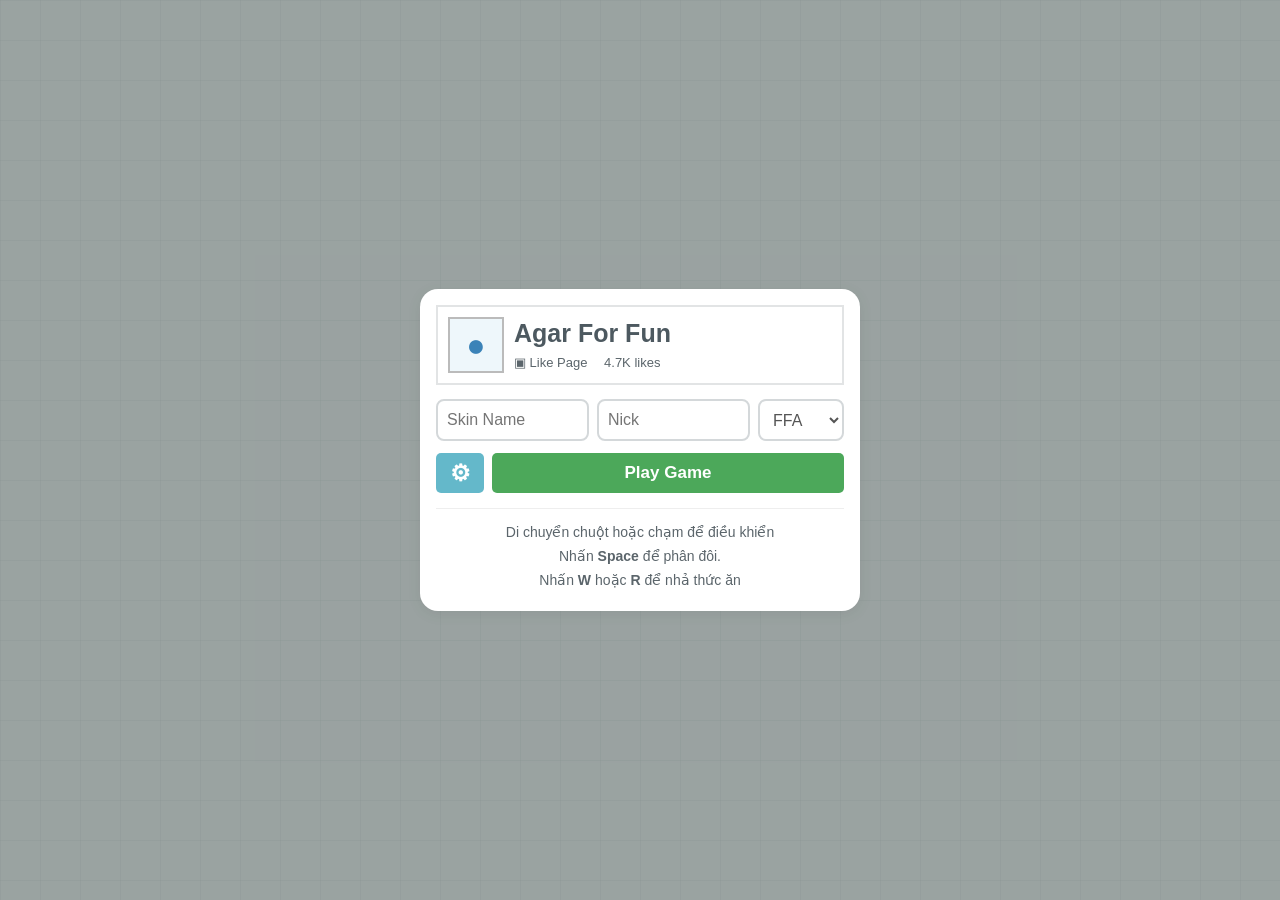
==== commit 53efe624: "Add files via upload" ====
--- a/index.html
+++ b/index.html
@@ -1,8 +1,7 @@
 <!doctype html>
 <html lang="vi"><head><meta charset="utf-8"><meta name="viewport" content="width=device-width,initial-scale=1,maximum-scale=1,user-scalable=no,viewport-fit=cover"><meta name="theme-color" content="#87908f"><title>Agar For Fun — bản dựng mới</title>
 <style>
-*{box-sizing:border-box}html,body{margin:0;width:100%;height:100%;overflow:hidden;font-family:Arial,Helvetica,sans-serif;touch-action:none;background:#aeb5b4}canvas{display:block;width:100%;height:100%;touch-action:none}button,input,select{font:inherit}button{cursor:pointer;border:0;border-radius:5px;color:#fff;background:#3b9c58;padding:10px 16px;font-weight:600}#hud{position:fixed;inset:0;pointer-events:none;color:white;text-shadow:0 1px 2px #444}#score{position:absolute;left:12px;top:12px;padding:8px 12px;background:#606b6bcc;font-size:17px}#leader{position:absolute;right:10px;top:10px;width:156px;background:#4f5858c9;padding:10px 8px;text-align:center}#leader h2{font:24px Georgia,serif;margin:0 0 5px}#leader ol{padding-left:25px;margin:0;text-align:left;font-size:14px;line-height:1.6}#chat{position:absolute;left:8px;bottom:38px;width:min(300px,43vw);font-size:12px;line-height:1.5;opacity:.82}#chatInput{pointer-events:auto;width:100%;background:#56615f88;border:0;padding:7px;color:white}#mini{position:absolute;right:10px;bottom:14px;width:144px;background:#66716fcc;padding:2px}#miniGrid{display:grid;grid-template-columns:repeat(4,1fr)}.tile{height:34px;border:1px solid #ffffff66;display:grid;place-items:center;position:relative;font-size:11px}.dot{position:absolute;width:9px;height:9px;background:#ff3b3b;border:2px solid white;border-radius:50%;left:50%;top:50%;transform:translate(-50%,-50%)}#controls{position:absolute;left:14px;bottom:90px;display:flex;gap:10px;pointer-events:auto}#controls button{width:88px;height:88px;border-radius:50%;background:#528cc4;border:4px solid #cbdce7;box-shadow:0 3px 12px #0003;font-size:17px;padding:4px}#hint{position:absolute;left:10px;bottom:10px;max-width:55%;background:#56615f99;padding:8px 10px;font-size:12px;line-height:1.5}#startScreen{position:fixed;inset:0;display:flex;align-items:center;justify-content:center;padding:14px;background:#65716f45;overflow:auto;color:#5b656b}#layout{width:min(760px,100%);display:grid;grid-template-columns:minmax(245px,1fr) minmax(220px,1fr);gap:12px;align-items:start} .panel{background:#fff;border-radius:18px;padding:16px;box-shadow:0 3px 15px #0001}.brand{display:flex;align-items:center;gap:10px;border:2px solid #e2e4e5;padding:10px;margin-bottom:14px}.logo{width:56px;height:56px;border:2px solid #bbb;display:grid;place-items:center;background:#eef7fb;color:#3b83b8;font-size:32px}.brand h1{font-size:25px;margin:0 0 5px;color:#4d5960}.brand small{font-size:13px}.fields{display:grid;grid-template-columns:1fr 1fr 86px;gap:8px;margin-bottom:12px}.fields input,.fields select{min-width:0;width:100%;height:42px;border:2px solid #d4d8da;border-radius:8px;padding:0 9px;background:white;color:#555}.actions{display:grid;grid-template-columns:48px 1fr;gap:8px}.gear{background:#64b8ca;font-size:23px;padding:5px}.play{background:#398dba;font-size:19px}.instructions{text-align:center;border-top:1px solid #eee;margin-top:15px;padding:12px 3px 2px;line-height:1.7;font-size:14px}.settings{border-top:1px solid #eee;margin-top:14px;padding-top:14px;display:grid;grid-template-columns:repeat(3,1fr);gap:14px 8px}.settings label{display:flex;align-items:center;gap:6px;font-size:13px;white-space:nowrap}.settings input{width:19px;height:19px;accent-color:#398dba}.settings.hidden,.instructions.hidden{display:none}.notice h2{text-align:center;font-size:24px;font-weight:400;margin:0 0 12px}.notice p{font-size:14px;line-height:1.5;margin:0 0 10px}.notice strong{color:#d45b55}.hidden{display:none!important}@media(max-width:560px){#layout{width:min(370px,100%);grid-template-columns:1fr;gap:10px}.panel{padding:13px;border-radius:15px}.notice{display:none}.brand h1{font-size:23px}.brand{margin-bottom:12px}.fields{grid-template-columns:1fr 1fr 84px}.instructions{font-size:13px;margin-top:12px}.settings{gap:13px 5px}.settings label{font-size:12px}#leader{width:128px}#leader h2{font-size:19px}#leader ol{font-size:12px}#mini{width:124px}.tile{height:29px;font-size:10px}#controls{bottom:83px;left:10px}#controls button{width:76px;height:76px;font-size:14px}#hint{max-width:58%;font-size:11px}}
-</style></head><body>
+*{box-sizing:border-box}html,body{margin:0;width:100%;height:100%;overflow:hidden;font-family:Arial,Helvetica,sans-serif;touch-action:none;background-color:#c8cecd;background-image:linear-gradient(#aeb8b655 1px,transparent 1px),linear-gradient(90deg,#aeb8b655 1px,transparent 1px);background-size:40px 40px}canvas{display:block;width:100%;height:100%;touch-action:none}button,input,select{font:inherit}button{cursor:pointer;border:0;border-radius:5px;color:#fff;background:#3b9c58;padding:10px 16px;font-weight:600}#hud{position:fixed;inset:0;pointer-events:none;color:white;text-shadow:0 1px 2px #444}#score{position:absolute;left:12px;top:12px;padding:8px 12px;background:#606b6bcc;font-size:17px}#leader{position:absolute;right:10px;top:10px;width:156px;background:#4f5858c9;padding:10px 8px;text-align:center}#leader h2{font:24px Georgia,serif;margin:0 0 5px}#leader ol{padding-left:25px;margin:0;text-align:left;font-size:14px;line-height:1.6}#chat{position:absolute;left:8px;bottom:38px;width:min(300px,43vw);font-size:12px;line-height:1.5;opacity:.82}#chatInput{pointer-events:auto;width:100%;background:#56615f88;border:0;padding:7px;color:white}#mini{position:absolute;right:10px;bottom:14px;width:144px;background:#66716fcc;padding:2px}#miniGrid{display:grid;grid-template-columns:repeat(4,1fr)}.tile{height:34px;border:1px solid #ffffff66;display:grid;place-items:center;position:relative;font-size:11px}.dot{position:absolute;width:9px;height:9px;background:#ff3b3b;border:2px solid white;border-radius:50%;left:50%;top:50%;transform:translate(-50%,-50%)}#controls{position:absolute;left:14px;bottom:90px;display:flex;gap:10px;pointer-events:auto}#controls button{width:88px;height:88px;border-radius:50%;background:#528cc4;border:4px solid #cbdce7;box-shadow:0 3px 12px #0003;font-size:17px;padding:4px}#hint{position:absolute;left:10px;bottom:10px;max-width:55%;background:#56615f99;padding:8px 10px;font-size:12px;line-height:1.5}#startScreen{position:fixed;inset:0;display:flex;align-items:center;justify-content:center;padding:14px;background:#56615f66;overflow:auto;color:#5b656b}#layout{width:min(440px,100%);display:grid;grid-template-columns:minmax(0,1fr);gap:0;align-items:start} .panel{background:#fff;border-radius:18px;padding:16px;box-shadow:0 3px 15px #0001}.brand{display:flex;align-items:center;gap:10px;border:2px solid #e2e4e5;padding:10px;margin-bottom:14px}.logo{width:56px;height:56px;border:2px solid #bbb;display:grid;place-items:center;background:#eef7fb;color:#3b83b8;font-size:32px}.brand h1{font-size:25px;margin:0 0 5px;color:#4d5960}.brand small{font-size:13px}.fields{display:grid;grid-template-columns:1fr 1fr 86px;gap:8px;margin-bottom:12px}.fields input,.fields select{min-width:0;width:100%;height:42px;border:2px solid #d4d8da;border-radius:8px;padding:0 9px;background:white;color:#555}.actions{display:grid;grid-template-columns:48px 1fr;gap:8px}.gear{background:#64b8ca;font-size:23px;padding:5px}.play{background:#4ca85a;font-size:17px}.instructions{text-align:center;border-top:1px solid #eee;margin-top:15px;padding:12px 3px 2px;line-height:1.7;font-size:14px}.settings{border-top:1px solid #eee;margin-top:14px;padding-top:14px;display:grid;grid-template-columns:repeat(3,1fr);gap:14px 8px}.settings label{display:flex;align-items:center;gap:6px;font-size:13px;white-space:nowrap}.settings input{width:19px;height:19px;accent-color:#398dba}.settings.hidden,.instructions.hidden{display:none}.notice{display:none!important}.notice h2{text-align:center;font-size:24px;font-weight:400;margin:0 0 12px}.notice p{font-size:14px;line-height:1.5;margin:0 0 10px}.notice strong{color:#d45b55}.hidden{display:none!important}@media(max-width:560px){#layout{width:min(440px,100%);grid-template-columns:1fr;gap:0}.panel{padding:14px;border-radius:9px}.notice{display:none!important}.brand h1{font-size:23px}.brand{margin-bottom:12px}.fields{grid-template-columns:1fr 1fr 82px}.fields input,.fields select{height:40px;font-size:15px}.actions{grid-template-columns:42px 1fr;gap:7px}.gear{font-size:21px}.play{font-size:17px}.instructions{font-size:13px;margin-top:12px;padding-top:11px}.settings{gap:13px 5px}.settings label{font-size:12px}#leader{width:128px}#leader h2{font-size:19px}#leader ol{font-size:12px}#mini{width:124px}.tile{height:29px;font-size:10px}#controls{bottom:83px;left:10px}#controls button{width:76px;height:76px;font-size:14px}#hint{max-width:58%;font-size:11px}}</style></head><body>
 <canvas id="game"></canvas>
 <div id="hud" class="hidden"><div id="score">Score: <b id="scoreValue">20</b></div><section id="leader"><h2>Leaderboard</h2><ol id="leaderList"></ol></section><div id="chat"><div>[Game] Chào mừng đến với Agar For Fun</div><div>[Game] Chạm để di chuyển · Space để phân đôi</div><input id="chatInput" placeholder="Enter to chat..." maxlength="80"></div><section id="mini"><div id="miniGrid"></div></section><div id="controls"><button id="splitBtn">SPLIT<br>⤴</button><button id="ejectBtn">EJECT<br>W/R</button></div><div id="hint">Chạm để di chuyển · Space: phân đôi · W/R: nhả thức ăn</div></div>
 <div id="startScreen"><div id="layout"><section class="panel"><div class="brand"><div class="logo">●</div><div><h1>Agar For Fun</h1><small>▣ Like Page　 4.7K likes</small></div></div><div class="fields"><input id="skinName" placeholder="Skin Name" maxlength="20"><input id="nick" placeholder="Nick" maxlength="20"><select id="mode"><option>FFA</option><option>Teams</option><option>Experimental</option></select></div><div class="actions"><button class="gear" id="gear" aria-label="Cài đặt">⚙</button><button class="play" id="play">Play Game</button></div><div class="instructions" id="instructions">Di chuyển chuột hoặc chạm để điều khiển<br>Nhấn <b>Space</b> để phân đôi.<br>Nhấn <b>W</b> hoặc <b>R</b> để nhả thức ăn</div><div class="settings hidden" id="settings"><label><input type="checkbox" id="noSkins">No skins</label><label><input type="checkbox" id="noNames">No names</label><label><input type="checkbox" id="noColors">No colors</label><label><input type="checkbox" id="showMass">Show mass</label><label><input type="checkbox" id="darkTheme">Dark theme</label><label><input type="checkbox" id="skipStats" checked>Skip stats</label></div></section><section class="panel notice"><h2>Thông Báo</h2><p>* Server 1: Top 1,2,3 thu về gấp 3 lần, ăn cá chi được hưởng 80% Mass, dễ chơi ko team</p><p>* Server 2: Top 1,2,3 thu về gấp 5 lần, ăn cá hưởng 100% Mass</p><p>* Lên level 10,15,20... bạn sẽ có thêm lượt up skin</p><p>* Bản thử nghiệm hiện chơi offline với bot.</p><p>* Điều khiển: <strong>Space</strong> phân đôi, <strong>W/R</strong> nhả khối lượng.</p></section></div></div>
@@ -14,15 +13,15 @@
 function radius(m){return Math.sqrt(m*7.5)*2.5}function makeCell(name,x,y,m,color,own=false){return {name,x,y,m,r:radius(m),color,own,vx:0,vy:0,mergeAt:0,splitTime:0,tx:x,ty:y}}function reset(){player=[makeCell($('nick').value.trim()||$('skinName').value.trim()||'Moi',5000,5000,20,colors[2],true)];target={x:5000,y:5000};foods=Array.from({length:1500},()=>({x:rand(50,9950),y:rand(50,9950),r:rand(4,7),color:colors[Math.floor(Math.random()*colors.length)]}));bots=botNames.map((n,i)=>makeCell(n,rand(300,9700),rand(300,9700),rand(30,220),colors[i%colors.length]));ejected=[];cam={x:5000,y:5000};best=20}
 function setTarget(clientX,clientY){let rect=canvas.getBoundingClientRect();target.x=clamp(cam.x+(clientX-rect.left-W/2),0,world.w);target.y=clamp(cam.y+(clientY-rect.top-H/2),0,world.h)}canvas.addEventListener('pointerdown',e=>{if(playing)setTarget(e.clientX,e.clientY)});canvas.addEventListener('pointermove',e=>{if(playing&&e.buttons)setTarget(e.clientX,e.clientY)});
 function split(){if(!playing||player.length>=16)return;let fresh=[];for(const c of player){if(c.m<36||player.length+fresh.length>=16)continue;let dx=target.x-c.x,dy=target.y-c.y,d=Math.hypot(dx,dy)||1;let m=c.m/2;c.m=m;c.r=radius(m);c.mergeAt=performance.now()+30000;const n=makeCell(c.name,c.x+dx/d*(c.r+radius(m)*.8),c.y+dy/d*(c.r+radius(m)*.8),m,c.color,true);n.vx=dx/d*13;n.vy=dy/d*13;n.mergeAt=performance.now()+30000;n.splitTime=performance.now();fresh.push(n)}player.push(...fresh)}function eject(){if(!playing)return;for(const c of player){if(c.m>25){let dx=target.x-c.x,dy=target.y-c.y,d=Math.hypot(dx,dy)||1;c.m-=5;c.r=radius(c.m);ejected.push({x:c.x+dx/d*(c.r+9),y:c.y+dy/d*(c.r+9),vx:dx/d*7,vy:dy/d*7,r:5,color:c.color,m:5})}}}
-addEventListener('keydown',e=>{if(e.code==='Space'){e.preventDefault();split()}if(e.key.toLowerCase()==='w'||e.key.toLowerCase()==='r')eject()});$('splitBtn').onclick=split;$('ejectBtn').onclick=eject;$('gear').onclick=()=>{$('settings').classList.toggle('hidden');$('instructions').classList.toggle('hidden')};for(const id of Object.keys(settings))$(id).addEventListener('change',()=>{settings[id]=$(id).checked});$('darkTheme').addEventListener('change',()=>document.querySelector('meta[name=theme-color]').content=$('darkTheme').checked?'#111':'#87908f');$('play').onclick=()=>{reset();screen.classList.add('hidden');hud.classList.remove('hidden');playing=true;last=performance.now();requestAnimationFrame(loop)};$('chatInput').addEventListener('keydown',e=>{if(e.key==='Enter'){$('chatInput').blur();$('chatInput').value=''}});
+addEventListener('keydown',e=>{if(e.code==='Space'){e.preventDefault();split()}if(e.key.toLowerCase()==='w'||e.key.toLowerCase()==='r')eject()});$('splitBtn').onclick=split;$('ejectBtn').onclick=eject;$('gear').onclick=()=>{$('settings').classList.toggle('hidden');$('instructions').classList.toggle('hidden')};for(const id of Object.keys(settings))$(id).addEventListener('change',()=>{settings[id]=$(id).checked});$('darkTheme').addEventListener('change',()=>document.querySelector('meta[name=theme-color]').content=$('darkTheme').checked?'#111':'#87908f');$('play').addEventListener('click',()=>{if(playing)return;reset();screen.classList.add('hidden');hud.classList.remove('hidden');playing=true;last=performance.now();requestAnimationFrame(loop)});$('chatInput').addEventListener('keydown',e=>{if(e.key==='Enter'){$('chatInput').blur();$('chatInput').value=''}});
 function moveCell(c,dt,tx,ty){let dx=tx-c.x,dy=ty-c.y,d=Math.hypot(dx,dy)||1;let speed=Math.max(1.3,5.4/Math.pow(Math.max(1,c.r/30),.42));let step=Math.min(d,speed*dt*.06);c.x+=dx/d*step;c.y+=dy/d*step;c.x=clamp(c.x,c.r,world.w-c.r);c.y=clamp(c.y,c.r,world.h-c.r)}
-function eat(){let now=performance.now();for(let i=foods.length-1;i>=0;i--){let f=foods[i];for(let c of player){if(dist(c,f)<c.r+f.r*.7){c.m+=.35;c.r=radius(c.m);foods.splice(i,1);break}}}while(foods.length<1500)foods.push({x:rand(30,9970),y:rand(30,9970),r:rand(4,7),color:colors[Math.floor(Math.random()*colors.length)]});for(let i=ejected.length-1;i>=0;i--){let f=ejected[i];f.x+=f.vx;f.y+=f.vy;f.vx*=.94;f.vy*=.94;for(let b of bots){if(dist(f,b)<b.r){b.m+=f.m;b.r=radius(b.m);ejected.splice(i,1);break}}if(Math.hypot(f.vx,f.vy)<.2){foods.push({x:f.x,y:f.y,r:5,color:f.color});ejected.splice(i,1)}}
+function eat(dt){let now=performance.now();for(let i=foods.length-1;i>=0;i--){let f=foods[i];for(let c of player){if(dist(c,f)<c.r+f.r*.7){c.m+=.35;c.r=radius(c.m);foods.splice(i,1);break}}}while(foods.length<1500)foods.push({x:rand(30,9970),y:rand(30,9970),r:rand(4,7),color:colors[Math.floor(Math.random()*colors.length)]});for(let i=ejected.length-1;i>=0;i--){let f=ejected[i];f.x+=f.vx;f.y+=f.vy;f.vx*=.94;f.vy*=.94;for(let b of bots){if(dist(f,b)<b.r){b.m+=f.m;b.r=radius(b.m);ejected.splice(i,1);break}}if(Math.hypot(f.vx,f.vy)<.2){foods.push({x:f.x,y:f.y,r:5,color:f.color});ejected.splice(i,1)}}
 for(let i=bots.length-1;i>=0;i--){let b=bots[i];b.think=(b.think||0)-dt;if(b.think<=0){b.tx=clamp(b.x+rand(-400,400),100,9900);b.ty=clamp(b.y+rand(-400,400),100,9900);b.think=rand(500,1800)}moveCell(b,dt,b.tx,b.ty);for(let j=player.length-1;j>=0;j--){let c=player[j];let d=dist(c,b);if(d<c.r+b.r*.25&&c.m>=b.m*1.2){c.m+=b.m*.8;c.r=radius(c.m);bots.splice(i,1);bots.push(makeCell(botNames[Math.floor(rand(0,botNames.length))],rand(200,9800),rand(200,9800),rand(25,180),colors[Math.floor(Math.random()*colors.length)]));break}else if(d<b.r+c.r*.25&&b.m>=c.m*1.2){player.splice(j,1);if(!player.length){playing=false;screen.classList.remove('hidden');$('play').textContent='Chơi lại';$('instructions').innerHTML='Bạn đã bị nuốt. Nhấn Chơi lại để bắt đầu lần mới.';return}}}}
 // split cells repel and can merge only after their individual cooldown
 for(let i=0;i<player.length;i++)for(let j=i+1;j<player.length;j++){let a=player[i],b=player[j],d=dist(a,b)||.01,min=a.r+b.r-2;if(d<min){let push=(min-d)*.5,dx=(b.x-a.x)/d,dy=(b.y-a.y)/d;a.x-=dx*push;a.y-=dy*push;b.x+=dx*push;b.y+=dy*push}if(now>=a.mergeAt&&now>=b.mergeAt&&d<a.r+b.r*.6){let total=a.m+b.m;a.x=(a.x*a.m+b.x*b.m)/total;a.y=(a.y*a.m+b.y*b.m)/total;a.m=total;a.r=radius(total);player.splice(j,1);j--}}
 }
 function drawCell(c){let x=W/2+c.x-cam.x,y=H/2+c.y-cam.y;if(x<-c.r||x>W+c.r||y<-c.r||y>H+c.r)return;ctx.beginPath();ctx.arc(x,y,c.r,0,Math.PI*2);ctx.fillStyle=settings.noColors?'#fff':c.color;ctx.fill();ctx.lineWidth=2;ctx.strokeStyle=settings.darkTheme?'#454545':'#ffffffcc';ctx.stroke();if(!settings.noNames){ctx.textAlign='center';ctx.textBaseline='middle';ctx.fillStyle=settings.darkTheme?'#eee':'#fff';ctx.strokeStyle='#333';ctx.lineWidth=3;ctx.font=`bold ${Math.max(10,Math.min(20,c.r*.42))}px Arial`;ctx.strokeText(c.name,x,y);ctx.fillText(c.name,x,y)}if(settings.showMass){ctx.textAlign='center';ctx.textBaseline='middle';ctx.font=`${Math.max(9,Math.min(16,c.r*.27))}px Arial`;ctx.lineWidth=2;ctx.strokeStyle='#333';ctx.strokeText(Math.floor(c.m),x,y+c.r*.34);ctx.fillStyle='#fff';ctx.fillText(Math.floor(c.m),x,y+c.r*.34)}}
 function draw(){ctx.fillStyle=settings.darkTheme?'#111':'#eaf3f7';ctx.fillRect(0,0,W,H);let step=50,ox=(W/2-cam.x)%step,oy=(H/2-cam.y)%step;ctx.strokeStyle=settings.darkTheme?'#202020':'#d7e2e7';ctx.lineWidth=1;ctx.beginPath();for(let x=ox;x<W;x+=step){ctx.moveTo(x,0);ctx.lineTo(x,H)}for(let y=oy;y<H;y+=step){ctx.moveTo(0,y);ctx.lineTo(W,y)}ctx.stroke();for(let f of foods){let x=W/2+f.x-cam.x,y=H/2+f.y-cam.y;if(x<-10||x>W+10||y<-10||y>H+10)continue;ctx.beginPath();ctx.arc(x,y,f.r,0,Math.PI*2);ctx.fillStyle=settings.noColors?'#fff':f.color;ctx.fill()}for(let f of ejected){ctx.beginPath();ctx.arc(W/2+f.x-cam.x,H/2+f.y-cam.y,f.r,0,Math.PI*2);ctx.fillStyle=f.color;ctx.fill()}bots.forEach(drawCell);player.forEach(drawCell);let total=player.reduce((s,c)=>s+c.m,0);best=Math.max(best,total);$('scoreValue').textContent=Math.floor(total);$('score').firstChild.textContent='Score: ';$('scoreValue').textContent=Math.floor(best);let sorted=[...bots].sort((a,b)=>b.m-a.m).slice(0,10);$('leaderList').innerHTML=sorted.map((b,i)=>`<li>${settings.noNames?'Cell':esc(b.name)}</li>`).join('')}
-function esc(s){return s.replace(/[&<>"']/g,c=>({'&':'&amp;','<':'&lt;','>':'&gt;','"':'&quot;',"'":'&#39;'}[c]))}function loop(now){if(!playing)return;let dt=Math.min(40,now-last);last=now;for(const c of player){moveCell(c,dt,target.x,target.y);c.x=clamp(c.x,c.r,world.w-c.r);c.y=clamp(c.y,c.r,world.h-c.r)}let cx=player.reduce((s,c)=>s+c.x*c.m,0)/player.reduce((s,c)=>s+c.m,0),cy=player.reduce((s,c)=>s+c.y*c.m,0)/player.reduce((s,c)=>s+c.m,0);cam.x+=(cx-cam.x)*.12;cam.y+=(cy-cam.y)*.12;eat();draw();requestAnimationFrame(loop)}
+function esc(s){return s.replace(/[&<>"']/g,c=>({'&':'&amp;','<':'&lt;','>':'&gt;','"':'&quot;',"'":'&#39;'}[c]))}function loop(now){if(!playing)return;let dt=Math.min(40,now-last);last=now;for(const c of player){moveCell(c,dt,target.x,target.y);c.x=clamp(c.x,c.r,world.w-c.r);c.y=clamp(c.y,c.r,world.h-c.r)}let cx=player.reduce((s,c)=>s+c.x*c.m,0)/player.reduce((s,c)=>s+c.m,0),cy=player.reduce((s,c)=>s+c.y*c.m,0)/player.reduce((s,c)=>s+c.m,0);cam.x+=(cx-cam.x)*.12;cam.y+=(cy-cam.y)*.12;eat(dt);draw();requestAnimationFrame(loop)}
 })();
 </script></body></html>
